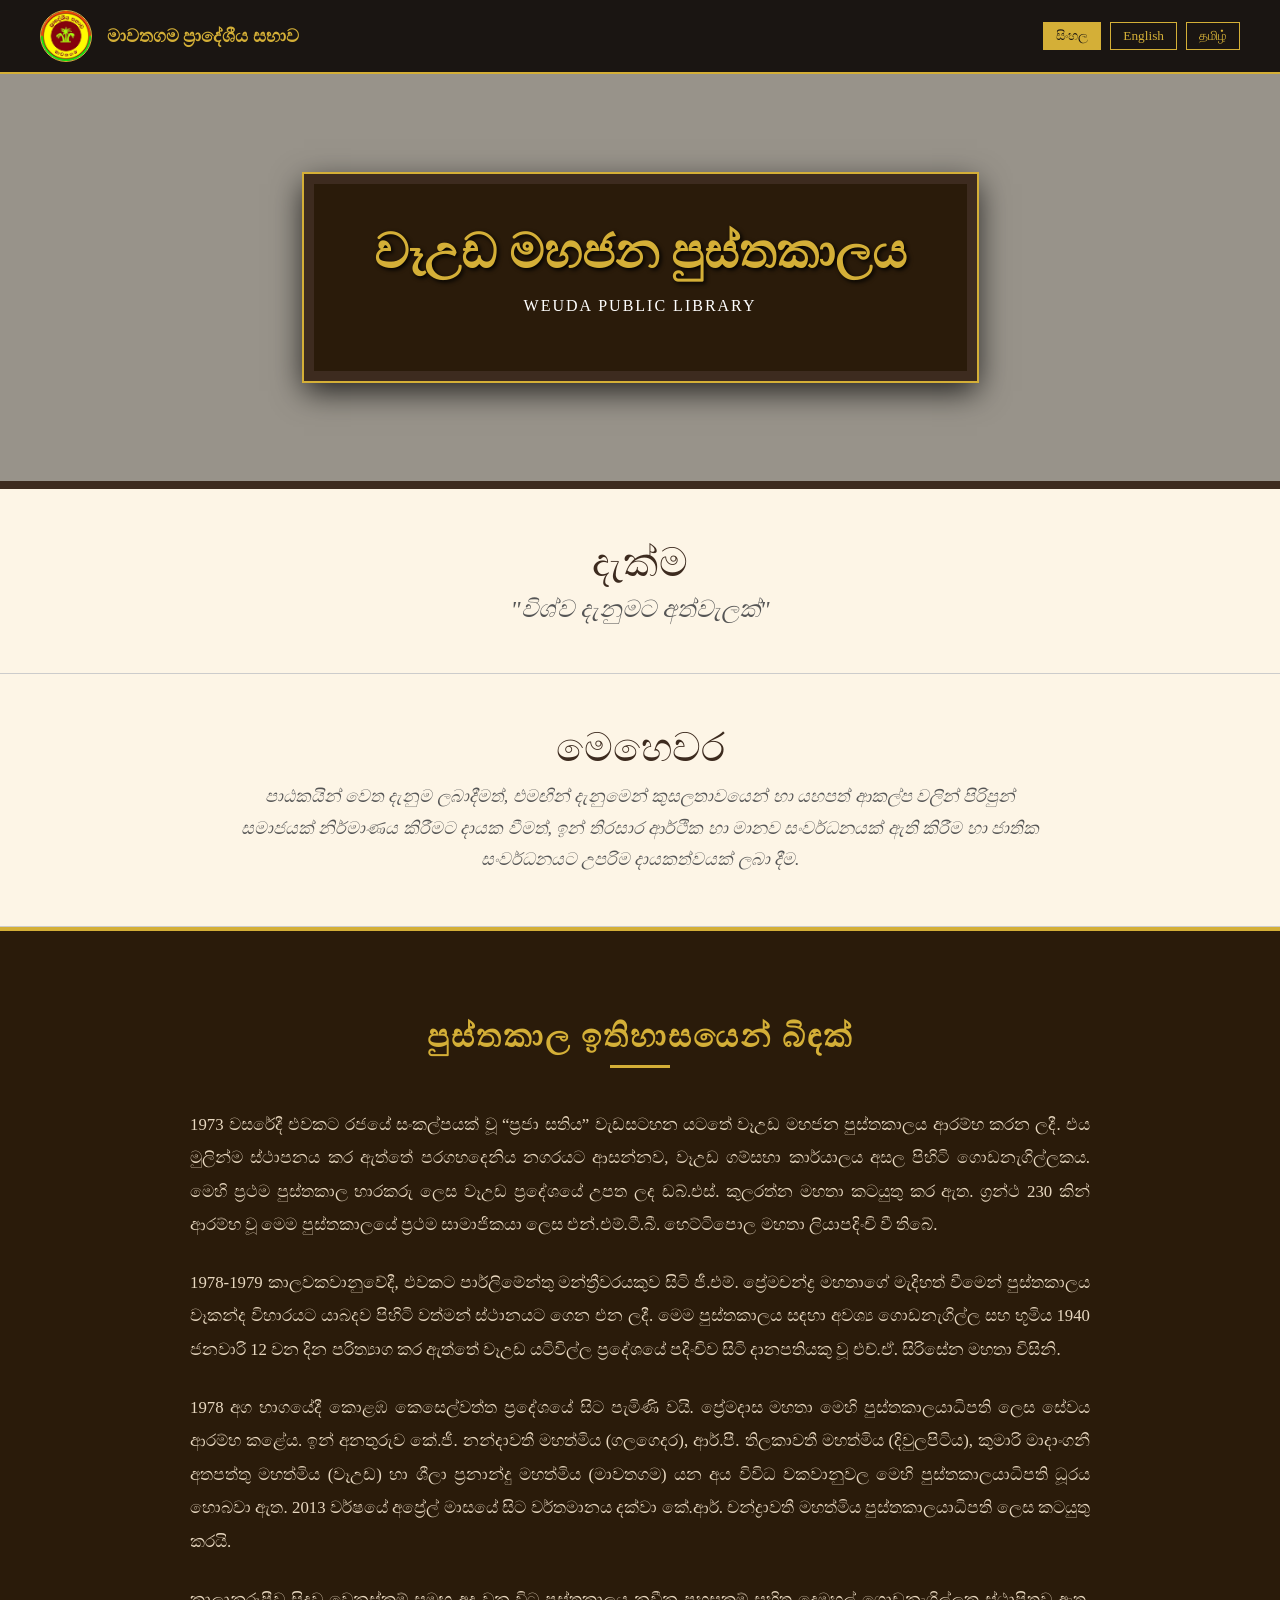
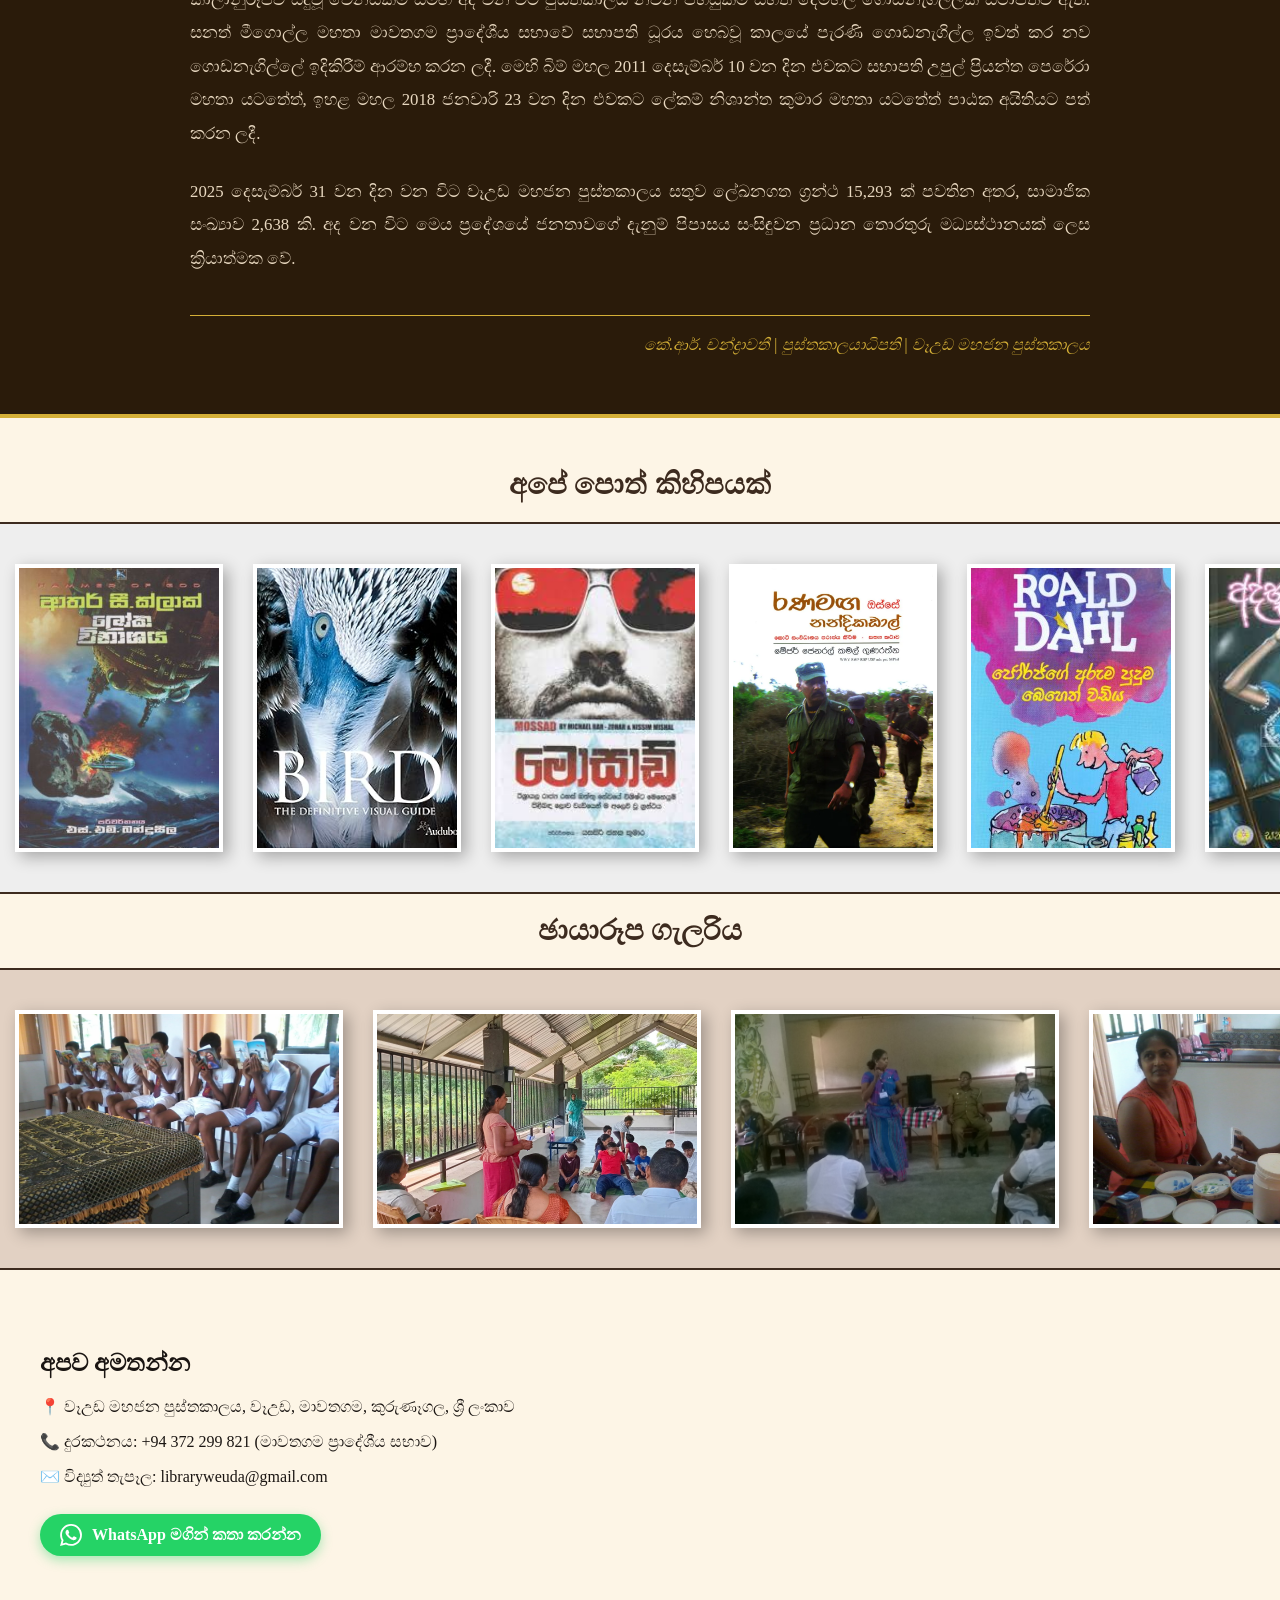
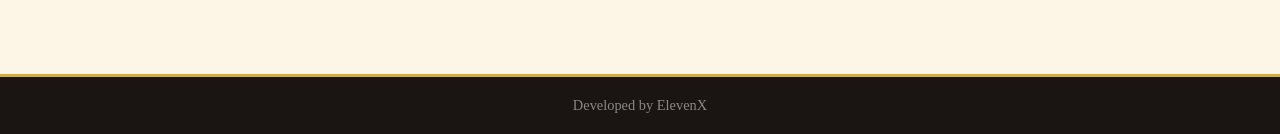
==== index.html @ fab76d99 "Update library history content in multiple languages" ====
<!DOCTYPE html>
<html lang="si">
<head>
    <meta charset="UTF-8">
    <meta name="viewport" content="width=device-width, initial-scale=1.0">
    <title>වෑඋඩ මහජන පුස්තකාලය | Weuda Public Library</title>
    <style>
        :root {
            --gothic-black: #1a1512;
            --deep-wood: #3d2b1f;
            --gold: #d4af37;
            --parchment: #fdf5e6;
            --iron: #4a4a4a;
        }

        body {
            margin: 0;
            padding: 0;
            background-color: var(--parchment);
            font-family: 'Times New Roman', serif;
            color: var(--gothic-black);
        }

        .top-nav {
            display: flex;
            justify-content: space-between;
            align-items: center;
            padding: 10px 40px;
            background: var(--gothic-black);
            color: var(--gold);
            border-bottom: 2px solid var(--gold);
        }

        .council-info {
            display: flex;
            align-items: center;
            font-size: 1.1rem;
            font-weight: bold;
        }

        .logo-placeholder {
            width: 50px;
            height: 50px;
            background: #444;
            border-radius: 50%;
            margin-right: 15px;
            border: 1px solid var(--gold);
            display: flex;
            align-items: center;
            justify-content: center;
            font-size: 0.7rem;
        }

        .lang-switch button {
            background: transparent;
            color: var(--gold);
            border: 1px solid var(--gold);
            padding: 5px 12px;
            margin-left: 5px;
            cursor: pointer;
            font-family: inherit;
            transition: 0.3s;
        }

        .lang-switch button:hover, .lang-switch button.active {
            background: var(--gold);
            color: var(--gothic-black);
        }

        .library-hero {
            background: linear-gradient(rgba(0,0,0,0.4), rgba(0,0,0,0.4)), 
                        url('https://images.unsplash.com/photo-1507842217343-583bb7270b66?auto=format&fit=crop&w=1500&q=80');
            background-size: cover;
            background-position: center;
            padding: 100px 20px;
            text-align: center;
            border-bottom: 8px solid var(--deep-wood);
        }

        .book-rack-panel {
            background: #2a1b0a;
            border: 10px solid var(--deep-wood);
            outline: 2px solid var(--gold);
            display: inline-block;
            padding: 40px 60px;
            box-shadow: 0 10px 30px rgba(0,0,0,0.8);
        }

        .library-name {
            font-size: 3rem;
            color: var(--gold);
            margin: 0;
            text-shadow: 2px 2px 4px black;
        }

        .vision-section {
            text-align: center;
            padding: 50px 20px;
            border-bottom: 1px solid #ccc;
        }

        .vision-title {
            font-size: 2.5rem;
            color: var(--deep-wood);
            margin-bottom: 10px;
        }

        .vision-phrase {
            font-size: 1.5rem;
            font-style: italic;
            color: #555;
        }

        .panel-container {
            padding: 40px 0;
            background: #eee;
            overflow: hidden;
            border-top: 2px solid var(--deep-wood);
            border-bottom: 2px solid var(--deep-wood);
            margin: 20px 0;
        }

        .panel-title {
            text-align: center;
            font-size: 1.8rem;
            margin-bottom: 20px;
            color: var(--deep-wood);
            font-weight: bold;
        }

        .marquee-wrapper {
            display: flex;
            width: 200%;
            animation: marquee 30s linear infinite;
        }

        .marquee-wrapper:hover {
            animation-play-state: paused;
        }

        .item-card {
            width: 200px;
            height: 280px;
            background: #ccc;
            margin: 0 15px;
            border: 4px solid white;
            box-shadow: 5px 5px 15px rgba(0,0,0,0.3);
            display: flex;
            align-items: center;
            justify-content: center;
            flex-shrink: 0;
        }

        @keyframes marquee {
            0% { transform: translateX(0); }
            100% { transform: translateX(-50%); }
        }

        .contact-grid {
            display: grid;
            grid-template-columns: 1fr 1fr;
            gap: 20px;
            padding: 40px;
            max-width: 1200px;
            margin: auto;
        }

        .map-container iframe {
            width: 100%;
            height: 300px;
            border: 5px solid var(--deep-wood);
        }

        footer {
            background: var(--gothic-black);
            color: #888;
            text-align: center;
            padding: 20px;
            font-size: 0.9rem;
            border-top: 3px solid var(--gold);
        }

        /* ── MOBILE RESPONSIVE ── */
        @media (max-width: 768px) {

            /* Nav */
            .top-nav {
                flex-direction: column;
                align-items: flex-start;
                padding: 12px 16px;
                gap: 10px;
            }
            .council-info {
                font-size: 0.9rem;
            }
            .lang-switch {
                display: flex;
                width: 100%;
            }
            .lang-switch button {
                flex: 1;
                margin-left: 0;
                margin-right: 5px;
                font-size: 0.85rem;
                padding: 6px 4px;
            }
            .lang-switch button:last-child {
                margin-right: 0;
            }

            /* Hero */
            .library-hero {
                padding: 50px 16px;
            }
            .book-rack-panel {
                padding: 24px 20px;
                border-width: 6px;
            }
            .library-name {
                font-size: 1.6rem;
            }
            .book-rack-panel p {
                font-size: 0.8rem;
                letter-spacing: 1px;
            }

            /* Vision / Mission */
            .vision-section {
                padding: 30px 16px;
            }
            .vision-title {
                font-size: 1.6rem;
            }
            .vision-phrase {
                font-size: 1rem;
            }

            /* History */
            section[style*="background: #2a1b0a"] {
                padding: 40px 16px !important;
            }
            #history-paragraphs {
                font-size: 0.95rem !important;
                line-height: 1.8 !important;
            }

            /* Panel titles */
            .panel-title {
                font-size: 1.3rem;
                padding: 0 16px;
            }

            /* Book cards — keep portrait */
            .panel-container {
                padding: 24px 0;
            }
            .marquee-wrapper .item-card {
                width: 130px !important;
                height: 185px !important;
                margin: 0 8px !important;
            }

            /* Gallery cards — landscape but smaller */
            .gallery-card {
                width: 220px !important;
                height: 145px !important;
            }

            /* Contact grid → single column */
            .contact-grid {
                grid-template-columns: 1fr;
                padding: 24px 16px;
                gap: 16px;
            }
            .contact-info h2 {
                font-size: 1.3rem;
            }
            .contact-info p {
                font-size: 0.9rem;
            }
            .map-container iframe {
                height: 220px;
            }

            /* Footer */
            footer {
                font-size: 0.8rem;
                padding: 16px;
            }
        }

        @media (max-width: 400px) {
            .library-name {
                font-size: 1.25rem;
            }
            .vision-title {
                font-size: 1.3rem;
            }
            .marquee-wrapper .item-card {
                width: 110px !important;
                height: 155px !important;
            }
        }
    </style>
</head>
<body>

    <div class="top-nav">
        <div class="council-info">
            <img src="logo.jpg" alt="Logo" style="width:50px;height:50px;border-radius:50%;margin-right:15px;border:1px solid var(--gold);object-fit:cover;">
            <span data-key="council"></span>
        </div>
        <div class="lang-switch">
            <button onclick="setLang('si')" id="btn-si" class="active">සිංහල</button>
            <button onclick="setLang('en')" id="btn-en">English</button>
            <button onclick="setLang('ta')" id="btn-ta">தமிழ்</button>
        </div>
    </div>

    <section class="library-hero">
        <div class="book-rack-panel">
            <h1 class="library-name" data-key="libraryName"></h1>
            <p style="color: white; letter-spacing: 2px;" data-key="libraryNameSub"></p>
        </div>
    </section>

    <section class="vision-section">
        <div class="vision-title" data-key="visionTitle"></div>
        <div class="vision-phrase" data-key="visionPhrase"></div>
    </section>

    <section class="vision-section">
        <div class="vision-title" data-key="missionTitle"></div>
        <div class="vision-phrase" style="font-size:1.1rem; max-width:800px; margin:auto; line-height:1.8;" data-key="missionText"></div>
    </section>

    <!-- History Section -->
    <section style="background: #2a1b0a; padding: 60px 20px; border-top: 4px solid var(--gold); border-bottom: 4px solid var(--gold);">
        <div style="max-width: 900px; margin: auto;">
            <h2 style="text-align:center; color: var(--gold); font-size: 2rem; margin-bottom: 10px; letter-spacing: 2px;" data-key="historyTitle"></h2>
            <div style="width: 60px; height: 3px; background: var(--gold); margin: 0 auto 40px;"></div>
            <div id="history-paragraphs" style="color: #e8d8c0; font-size: 1.05rem; line-height: 2; text-align: justify;"></div>
            <div style="margin-top: 40px; border-top: 1px solid var(--gold); padding-top: 20px; text-align: right; color: var(--gold); font-style: italic;">
                <span data-key="historyAuthor"></span>
            </div>
        </div>
    </section>

    <div class="panel-title" style="margin-top: 50px;" data-key="booksTitle"></div>
    <div class="panel-container">
        <div class="marquee-wrapper">
            <div class="item-card" style="padding:0;overflow:hidden;"><img src="book1.jpg" alt="Book 1" style="width:100%;height:100%;object-fit:cover;"></div>
            <div class="item-card" style="padding:0;overflow:hidden;"><img src="book2.jpg" alt="Book 2" style="width:100%;height:100%;object-fit:cover;"></div>
            <div class="item-card" style="padding:0;overflow:hidden;"><img src="book3.jpg" alt="Book 3" style="width:100%;height:100%;object-fit:cover;"></div>
            <div class="item-card" style="padding:0;overflow:hidden;"><img src="book4.jpg" alt="Book 4" style="width:100%;height:100%;object-fit:cover;"></div>
            <div class="item-card" style="padding:0;overflow:hidden;"><img src="book5.jpg" alt="Book 5" style="width:100%;height:100%;object-fit:cover;"></div>
            <div class="item-card" style="padding:0;overflow:hidden;"><img src="book6.jpg" alt="Book 6" style="width:100%;height:100%;object-fit:cover;"></div>
            <div class="item-card" style="padding:0;overflow:hidden;"><img src="book7.jpg" alt="Book 7" style="width:100%;height:100%;object-fit:cover;"></div>
            <div class="item-card" style="padding:0;overflow:hidden;"><img src="book9.jpg" alt="Book 9" style="width:100%;height:100%;object-fit:cover;"></div>
            <div class="item-card" style="padding:0;overflow:hidden;"><img src="book10.jpg" alt="Book 10" style="width:100%;height:100%;object-fit:cover;"></div>
            <div class="item-card" style="padding:0;overflow:hidden;"><img src="book11.jpg" alt="Book 11" style="width:100%;height:100%;object-fit:cover;"></div>
            <div class="item-card" style="padding:0;overflow:hidden;"><img src="book12.jpg" alt="Book 12" style="width:100%;height:100%;object-fit:cover;"></div>
            <div class="item-card" style="padding:0;overflow:hidden;"><img src="book13.jpg" alt="Book 13" style="width:100%;height:100%;object-fit:cover;"></div>
            <div class="item-card" style="padding:0;overflow:hidden;"><img src="book14.jpg" alt="Book 14" style="width:100%;height:100%;object-fit:cover;"></div>
            <div class="item-card" style="padding:0;overflow:hidden;"><img src="book1.jpg" alt="Book 1" style="width:100%;height:100%;object-fit:cover;"></div>
            <div class="item-card" style="padding:0;overflow:hidden;"><img src="book2.jpg" alt="Book 2" style="width:100%;height:100%;object-fit:cover;"></div>
            <div class="item-card" style="padding:0;overflow:hidden;"><img src="book3.jpg" alt="Book 3" style="width:100%;height:100%;object-fit:cover;"></div>
            <div class="item-card" style="padding:0;overflow:hidden;"><img src="book4.jpg" alt="Book 4" style="width:100%;height:100%;object-fit:cover;"></div>
            <div class="item-card" style="padding:0;overflow:hidden;"><img src="book5.jpg" alt="Book 5" style="width:100%;height:100%;object-fit:cover;"></div>
            <div class="item-card" style="padding:0;overflow:hidden;"><img src="book6.jpg" alt="Book 6" style="width:100%;height:100%;object-fit:cover;"></div>
            <div class="item-card" style="padding:0;overflow:hidden;"><img src="book7.jpg" alt="Book 7" style="width:100%;height:100%;object-fit:cover;"></div>
            <div class="item-card" style="padding:0;overflow:hidden;"><img src="book9.jpg" alt="Book 9" style="width:100%;height:100%;object-fit:cover;"></div>
            <div class="item-card" style="padding:0;overflow:hidden;"><img src="book10.jpg" alt="Book 10" style="width:100%;height:100%;object-fit:cover;"></div>
            <div class="item-card" style="padding:0;overflow:hidden;"><img src="book11.jpg" alt="Book 11" style="width:100%;height:100%;object-fit:cover;"></div>
            <div class="item-card" style="padding:0;overflow:hidden;"><img src="book12.jpg" alt="Book 12" style="width:100%;height:100%;object-fit:cover;"></div>
            <div class="item-card" style="padding:0;overflow:hidden;"><img src="book13.jpg" alt="Book 13" style="width:100%;height:100%;object-fit:cover;"></div>
            <div class="item-card" style="padding:0;overflow:hidden;"><img src="book14.jpg" alt="Book 14" style="width:100%;height:100%;object-fit:cover;"></div>
        </div>
    </div>

    <div class="panel-title" data-key="galleryTitle"></div>
    <div class="panel-container" style="background: #e2d1c3;">
        <div class="marquee-wrapper" style="animation-direction: reverse; align-items: center;">
            <div class="item-card gallery-card" style="width:320px;height:210px;padding:0;overflow:hidden;"><img src="img1.jpeg" alt="Photo 1" style="width:100%;height:100%;object-fit:cover;"></div>
            <div class="item-card gallery-card" style="width:320px;height:210px;padding:0;overflow:hidden;"><img src="img2.jpeg" alt="Photo 2" style="width:100%;height:100%;object-fit:cover;"></div>
            <div class="item-card gallery-card" style="width:320px;height:210px;padding:0;overflow:hidden;"><img src="img3.jpeg" alt="Photo 3" style="width:100%;height:100%;object-fit:cover;"></div>
            <div class="item-card gallery-card" style="width:320px;height:210px;padding:0;overflow:hidden;"><img src="img4.jpeg" alt="Photo 4" style="width:100%;height:100%;object-fit:cover;"></div>
            <div class="item-card gallery-card" style="width:320px;height:210px;padding:0;overflow:hidden;"><img src="img5.jpeg" alt="Photo 5" style="width:100%;height:100%;object-fit:cover;"></div>
            <div class="item-card gallery-card" style="width:320px;height:210px;padding:0;overflow:hidden;"><img src="img6.jpeg" alt="Photo 6" style="width:100%;height:100%;object-fit:cover;"></div>
            <div class="item-card gallery-card" style="width:320px;height:210px;padding:0;overflow:hidden;"><img src="img7.jpeg" alt="Photo 7" style="width:100%;height:100%;object-fit:cover;"></div>
            <div class="item-card gallery-card" style="width:320px;height:210px;padding:0;overflow:hidden;"><img src="img8.jpeg" alt="Photo 8" style="width:100%;height:100%;object-fit:cover;"></div>
            <div class="item-card gallery-card" style="width:320px;height:210px;padding:0;overflow:hidden;"><img src="img9.jpeg" alt="Photo 9" style="width:100%;height:100%;object-fit:cover;"></div>
            <div class="item-card gallery-card" style="width:320px;height:210px;padding:0;overflow:hidden;"><img src="img10.jpeg" alt="Photo 10" style="width:100%;height:100%;object-fit:cover;"></div>
            <div class="item-card gallery-card" style="width:320px;height:210px;padding:0;overflow:hidden;"><img src="img11.jpeg" alt="Photo 11" style="width:100%;height:100%;object-fit:cover;"></div>
            <div class="item-card gallery-card" style="width:320px;height:210px;padding:0;overflow:hidden;"><img src="img12.jpeg" alt="Photo 12" style="width:100%;height:100%;object-fit:cover;"></div>
            <div class="item-card gallery-card" style="width:320px;height:210px;padding:0;overflow:hidden;"><img src="img13.jpeg" alt="Photo 13" style="width:100%;height:100%;object-fit:cover;"></div>
            <div class="item-card gallery-card" style="width:320px;height:210px;padding:0;overflow:hidden;"><img src="img14.jpeg" alt="Photo 14" style="width:100%;height:100%;object-fit:cover;"></div>
            <div class="item-card gallery-card" style="width:320px;height:210px;padding:0;overflow:hidden;"><img src="img15.jpeg" alt="Photo 15" style="width:100%;height:100%;object-fit:cover;"></div>
            <div class="item-card gallery-card" style="width:320px;height:210px;padding:0;overflow:hidden;"><img src="img16.jpeg" alt="Photo 16" style="width:100%;height:100%;object-fit:cover;"></div>
            <div class="item-card gallery-card" style="width:320px;height:210px;padding:0;overflow:hidden;"><img src="img17.jpeg" alt="Photo 17" style="width:100%;height:100%;object-fit:cover;"></div>
            <div class="item-card gallery-card" style="width:320px;height:210px;padding:0;overflow:hidden;"><img src="img18.jpeg" alt="Photo 18" style="width:100%;height:100%;object-fit:cover;"></div>
            <div class="item-card gallery-card" style="width:320px;height:210px;padding:0;overflow:hidden;"><img src="img19.jpeg" alt="Photo 19" style="width:100%;height:100%;object-fit:cover;"></div>
            <div class="item-card gallery-card" style="width:320px;height:210px;padding:0;overflow:hidden;"><img src="img20.jpeg" alt="Photo 20" style="width:100%;height:100%;object-fit:cover;"></div>
            <div class="item-card gallery-card" style="width:320px;height:210px;padding:0;overflow:hidden;"><img src="img21.jpeg" alt="Photo 21" style="width:100%;height:100%;object-fit:cover;"></div>
            <div class="item-card gallery-card" style="width:320px;height:210px;padding:0;overflow:hidden;"><img src="img1.jpeg" alt="Photo 1" style="width:100%;height:100%;object-fit:cover;"></div>
            <div class="item-card gallery-card" style="width:320px;height:210px;padding:0;overflow:hidden;"><img src="img2.jpeg" alt="Photo 2" style="width:100%;height:100%;object-fit:cover;"></div>
            <div class="item-card gallery-card" style="width:320px;height:210px;padding:0;overflow:hidden;"><img src="img3.jpeg" alt="Photo 3" style="width:100%;height:100%;object-fit:cover;"></div>
            <div class="item-card gallery-card" style="width:320px;height:210px;padding:0;overflow:hidden;"><img src="img4.jpeg" alt="Photo 4" style="width:100%;height:100%;object-fit:cover;"></div>
            <div class="item-card gallery-card" style="width:320px;height:210px;padding:0;overflow:hidden;"><img src="img5.jpeg" alt="Photo 5" style="width:100%;height:100%;object-fit:cover;"></div>
            <div class="item-card gallery-card" style="width:320px;height:210px;padding:0;overflow:hidden;"><img src="img6.jpeg" alt="Photo 6" style="width:100%;height:100%;object-fit:cover;"></div>
            <div class="item-card gallery-card" style="width:320px;height:210px;padding:0;overflow:hidden;"><img src="img7.jpeg" alt="Photo 7" style="width:100%;height:100%;object-fit:cover;"></div>
            <div class="item-card gallery-card" style="width:320px;height:210px;padding:0;overflow:hidden;"><img src="img8.jpeg" alt="Photo 8" style="width:100%;height:100%;object-fit:cover;"></div>
            <div class="item-card gallery-card" style="width:320px;height:210px;padding:0;overflow:hidden;"><img src="img9.jpeg" alt="Photo 9" style="width:100%;height:100%;object-fit:cover;"></div>
            <div class="item-card gallery-card" style="width:320px;height:210px;padding:0;overflow:hidden;"><img src="img10.jpeg" alt="Photo 10" style="width:100%;height:100%;object-fit:cover;"></div>
            <div class="item-card gallery-card" style="width:320px;height:210px;padding:0;overflow:hidden;"><img src="img11.jpeg" alt="Photo 11" style="width:100%;height:100%;object-fit:cover;"></div>
            <div class="item-card gallery-card" style="width:320px;height:210px;padding:0;overflow:hidden;"><img src="img12.jpeg" alt="Photo 12" style="width:100%;height:100%;object-fit:cover;"></div>
            <div class="item-card gallery-card" style="width:320px;height:210px;padding:0;overflow:hidden;"><img src="img13.jpeg" alt="Photo 13" style="width:100%;height:100%;object-fit:cover;"></div>
            <div class="item-card gallery-card" style="width:320px;height:210px;padding:0;overflow:hidden;"><img src="img14.jpeg" alt="Photo 14" style="width:100%;height:100%;object-fit:cover;"></div>
            <div class="item-card gallery-card" style="width:320px;height:210px;padding:0;overflow:hidden;"><img src="img15.jpeg" alt="Photo 15" style="width:100%;height:100%;object-fit:cover;"></div>
            <div class="item-card gallery-card" style="width:320px;height:210px;padding:0;overflow:hidden;"><img src="img16.jpeg" alt="Photo 16" style="width:100%;height:100%;object-fit:cover;"></div>
            <div class="item-card gallery-card" style="width:320px;height:210px;padding:0;overflow:hidden;"><img src="img17.jpeg" alt="Photo 17" style="width:100%;height:100%;object-fit:cover;"></div>
            <div class="item-card gallery-card" style="width:320px;height:210px;padding:0;overflow:hidden;"><img src="img18.jpeg" alt="Photo 18" style="width:100%;height:100%;object-fit:cover;"></div>
            <div class="item-card gallery-card" style="width:320px;height:210px;padding:0;overflow:hidden;"><img src="img19.jpeg" alt="Photo 19" style="width:100%;height:100%;object-fit:cover;"></div>
            <div class="item-card gallery-card" style="width:320px;height:210px;padding:0;overflow:hidden;"><img src="img20.jpeg" alt="Photo 20" style="width:100%;height:100%;object-fit:cover;"></div>
            <div class="item-card gallery-card" style="width:320px;height:210px;padding:0;overflow:hidden;"><img src="img21.jpeg" alt="Photo 21" style="width:100%;height:100%;object-fit:cover;"></div>
        </div>
    </div>

    <div class="contact-grid">
        <div class="contact-info">
            <h2 data-key="contactTitle"></h2>
            <p>📍 <span data-key="address"></span></p>
            <p>📞 <span data-key="phone"></span></p>
            <p>✉️ <span data-key="email"></span></p>
            <a href="https://wa.me/94727144061?text=ආයුබෝවන්" target="_blank" style="
                display: inline-flex;
                align-items: center;
                gap: 10px;
                margin-top: 12px;
                background: #25D366;
                color: white;
                padding: 10px 20px;
                border-radius: 30px;
                text-decoration: none;
                font-family: 'Times New Roman', serif;
                font-size: 1rem;
                font-weight: bold;
                box-shadow: 0 4px 12px rgba(37,211,102,0.4);
                transition: background 0.3s, transform 0.2s;
            " onmouseover="this.style.background='#1ebe5d';this.style.transform='scale(1.03)'" onmouseout="this.style.background='#25D366';this.style.transform='scale(1)'">
                <svg xmlns="http://www.w3.org/2000/svg" width="22" height="22" viewBox="0 0 24 24" fill="white">
                    <path d="M17.472 14.382c-.297-.149-1.758-.867-2.03-.967-.273-.099-.471-.148-.67.15-.197.297-.767.966-.94 1.164-.173.199-.347.223-.644.075-.297-.15-1.255-.463-2.39-1.475-.883-.788-1.48-1.761-1.653-2.059-.173-.297-.018-.458.13-.606.134-.133.298-.347.446-.52.149-.174.198-.298.298-.497.099-.198.05-.371-.025-.52-.075-.149-.669-1.612-.916-2.207-.242-.579-.487-.5-.669-.51-.173-.008-.371-.01-.57-.01-.198 0-.52.074-.792.372-.272.297-1.04 1.016-1.04 2.479 0 1.462 1.065 2.875 1.213 3.074.149.198 2.096 3.2 5.077 4.487.709.306 1.262.489 1.694.625.712.227 1.36.195 1.871.118.571-.085 1.758-.719 2.006-1.413.248-.694.248-1.289.173-1.413-.074-.124-.272-.198-.57-.347m-5.421 7.403h-.004a9.87 9.87 0 01-5.031-1.378l-.361-.214-3.741.982.998-3.648-.235-.374a9.86 9.86 0 01-1.51-5.26c.001-5.45 4.436-9.884 9.888-9.884 2.64 0 5.122 1.03 6.988 2.898a9.825 9.825 0 012.893 6.994c-.003 5.45-4.437 9.884-9.885 9.884m8.413-18.297A11.815 11.815 0 0012.05 0C5.495 0 .16 5.335.157 11.892c0 2.096.547 4.142 1.588 5.945L.057 24l6.305-1.654a11.882 11.882 0 005.683 1.448h.005c6.554 0 11.89-5.335 11.893-11.893a11.821 11.821 0 00-3.48-8.413z"/>
                </svg>
                <span data-key="whatsappBtn"></span>
            </a>
        </div>
        <div class="map-container">
            <iframe src="https://www.google.com/maps/embed?pb=!1m18!1m12!1m3!1d3956.4795540018245!2d80.48244679999999!3d7.4120563!2m3!1f0!2f0!3f0!3m2!1i1024!2i768!4f13.1!3m3!1m2!1s0x3ae341002b8c278d%3A0xd87611a4ad49b1b5!2sPublic%20Library%20-%20Weuda!5e0!3m2!1sen!2slk!4v1771580064038!5m2!1sen!2slk" width="600" height="450" style="border:0;" allowfullscreen="" loading="lazy" referrerpolicy="no-referrer-when-downgrade"></iframe>
        </div>
    </div>

    <footer>
        <span data-key="footer"></span>
    </footer>

    <script>
        const translations = {
            si: {
                council: "මාවතගම ප්‍රාදේශීය සභාව",
                libraryName: "වෑඋඩ මහජන පුස්තකාලය",
                libraryNameSub: "WEUDA PUBLIC LIBRARY",
                visionTitle: "දැක්ම",
                visionPhrase: '"විශ්ව දැනුමට අත්වැලක්"',
                missionTitle: "මෙහෙවර",
                missionText: "පාඨකයින් වෙත දැනුම ලබාදීමත්, එමඟින් දැනුමෙන් කුසලතාවයෙන් හා යහපත් ආකල්ප වලින් පිරිපුන් සමාජයක් නිර්මාණය කිරීමට දායක වීමත්, ඉන් තිරසාර ආර්ථික හා මානව සංවර්ධනයක් ඇති කිරීම හා ජාතික සංවර්ධනයට උපරිම දායකත්වයක් ලබා දීම.",
                historyTitle: "පුස්තකාල ඉතිහාසයෙන් බිඳක්",
                historyParagraphs: [
                    "1973 වසරේදී එවකට රජයේ සංකල්පයක් වූ “ප්‍රජා සතිය” වැඩසටහන යටතේ වෑඋඩ මහජන පුස්තකාලය ආරම්භ කරන ලදී. එය මුලින්ම ස්ථාපනය කර ඇත්තේ පරගහදෙනිය නගරයට ආසන්නව, වෑඋඩ ගම්සභා කාර්යාලය අසල පිහිටි ගොඩනැගිල්ලකය. මෙහි ප්‍රථම පුස්තකාල භාරකරු ලෙස වෑඋඩ ප්‍රදේශයේ උපත ලද ඩබ්.එස්. කුලරත්න මහතා කටයුතු කර ඇත. ග්‍රන්ථ 230 කින් ආරම්භ වූ මෙම පුස්තකාලයේ ප්‍රථම සාමාජිකයා ලෙස එන්.එම්.ටී.බී. හෙට්ටිපොල මහතා ලියාපදිංචි වී තිබේ.",
                    "1978-1979 කාලවකවානුවේදී, එවකට පාර්ලිමේන්තු මන්ත්‍රීවරයකුව සිටි ජී.එම්. ප්‍රේමචන්ද්‍ර මහතාගේ මැදිහත් වීමෙන් පුස්තකාලය වෑකන්ද විහාරයට යාබදව පිහිටි වත්මන් ස්ථානයට ගෙන එන ලදී. මෙම පුස්තකාලය සඳහා අවශ්‍ය ගොඩනැගිල්ල සහ භූමිය 1940 ජනවාරි 12 වන දින පරිත්‍යාග කර ඇත්තේ වෑඋඩ යටිවිල්ල ප්‍රදේශයේ පදිංචිව සිටි දානපතියකු වූ එච්.ඒ. සිරිසේන මහතා විසිනි.",
                    "1978 අග භාගයේදී කොළඹ කෙසෙල්වත්ත ප්‍රදේශයේ සිට පැමිණි වයි. ප්‍රේමදාස මහතා මෙහි පුස්තකාලයාධිපති ලෙස සේවය ආරම්භ කළේය. ඉන් අනතුරුව කේ.ජී. නන්දාවතී මහත්මිය (ගලගෙදර), ආර්.පී. තිලකාවතී මහත්මිය (දිවුලපිටිය), කුමාරි මාදාංගනී අතපත්තු මහත්මිය (වෑඋඩ) හා ශීලා ප්‍රනාන්දු මහත්මිය (මාවතගම) යන අය විවිධ වකවානුවල මෙහි පුස්තකාලයාධිපති ධූරය හොබවා ඇත. 2013 වර්ෂයේ අප්‍රේල් මාසයේ සිට වර්තමානය දක්වා කේ.ආර්. චන්ද්‍රාවතී මහත්මිය පුස්තකාලයාධිපති ලෙස කටයුතු කරයි.",
                    "කාලානුරූපීව සිදුවූ වෙනස්කම් සමඟ අද වන විට පුස්තකාලය නවීන පහසුකම් සහිත දෙමහල් ගොඩනැගිල්ලක ස්ථාපිතව ඇත. සනත් මීගොල්ල මහතා මාවතගම ප්‍රාදේශීය සභාවේ සභාපති ධූරය හෙබවූ කාලයේ පැරණි ගොඩනැගිල්ල ඉවත් කර නව ගොඩනැගිල්ලේ ඉදිකිරීම් ආරම්භ කරන ලදී. මෙහි බිම් මහල 2011 දෙසැම්බර් 10 වන දින එවකට සභාපති උපුල් ප්‍රියන්ත පෙරේරා මහතා යටතේත්, ඉහළ මහල 2018 ජනවාරි 23 වන දින එවකට ලේකම් නිශාන්ත කුමාර මහතා යටතේත් පාඨක අයිතියට පත් කරන ලදී.",
                    "2025 දෙසැම්බර් 31 වන දින වන විට වෑඋඩ මහජන පුස්තකාලය සතුව ලේඛනගත ග්‍රන්ථ 15,293 ක් පවතින අතර, සාමාජික සංඛ්‍යාව 2,638 කි. අද වන විට මෙය ප්‍රදේශයේ ජනතාවගේ දැනුම් පිපාසය සංසිඳුවන ප්‍රධාන තොරතුරු මධ්‍යස්ථානයක් ලෙස ක්‍රියාත්මක වේ."
                ],
                historyAuthor: "කේ.ආර්. චන්ද්‍රාවතී | පුස්තකාලයාධිපති | වෑඋඩ මහජන පුස්තකාලය",
                booksTitle: "අපේ පොත් කිහිපයක්",
                book1: "පොත් කවරය 1",
                book2: "පොත් කවරය 2",
                book3: "පොත් කවරය 3",
                book4: "පොත් කවරය 4",
                book5: "පොත් කවරය 5",
                book6: "පොත් කවරය 6",
                galleryTitle: "ඡායාරූප ගැලරිය",
                photo1: "රූපය 1",
                photo2: "රූපය 2",
                photo3: "රූපය 3",
                photo4: "රූපය 4",
                photo5: "රූපය 5",
                contactTitle: "අපව අමතන්න",
                address: "වෑඋඩ මහජන පුස්තකාලය, වෑඋඩ, මාවතගම, කුරුණෑගල, ශ්‍රී ලංකාව",
                phone: "දුරකථනය: +94 372 299 821 (මාවතගම ප්‍රාදේශීය සභාව)",
                email: "විද්‍යුත් තැපෑල: libraryweuda@gmail.com",
                whatsappBtn: "WhatsApp මගින් කතා කරන්න",
                footer: "Developed by ElevenX"
            },
            en: {
                council: "Mawathagama Pradeshiya Sabha",
                libraryName: "Weuda Public Library",
                libraryNameSub: "WEUDA PUBLIC LIBRARY",
                visionTitle: "Vision",
                visionPhrase: '"A Bridge to Universal Knowledge"',
                missionTitle: "Mission",
                missionText: "To provide knowledge to readers, thereby contributing to the creation of a society enriched with knowledge, skills, and positive attitudes, fostering sustainable economic and human development, and making the utmost contribution to national development.",
                historyTitle: "A Glimpse of Library History",
                historyParagraphs: [
                    "Weuda Public Library was established in 1973 under the government's 'Community Week' concept. It was initially located near the Paragahadeniya town, in a building adjacent to the Weuda Village Council office. Mr. W.S. Kularatne, born in the Weuda area, served as the first librarian. The library began with 230 books, and Mr. N.M.T.B. Hettipola was registered as its first member.",
                    "During 1978-1979, through the intervention of then Member of Parliament Mr. G.M. Premachandra, the library was moved to its current location next to the Waekanda Temple. The building and the land were donated on January 12, 1940, by Mr. H.A. Sirisena, a philanthropist from the Weuda Yativilla area.",
                    "In late 1978, Mr. Y. Premadasa from Keselwatta, Colombo, began serving as the librarian. Subsequently, Ms. K.G. Nandawathi (Galagedara), Ms. R.P. Thilakawathi (Divulapitiya), Ms. Kumari Madangani Athapatthu (Weuda), and Ms. Sheela Fernando (Mawathagama) served as librarians. Since April 2013, Ms. K.R. Chandrawathi has been serving as the librarian.",
                    "With gradual modernizations, the library is now housed in a two-story building with modern facilities. Construction began during the tenure of Chairman Sanath Meegolla. The ground floor was opened to the public on December 10, 2011, under Chairman Upul Priyantha Perera, and the upper floor was opened on January 23, 2018, under the guidance of Secretary Nishantha Kumara.",
                    "By December 31, 2025, the Weuda Public Library holds a collection of 15,293 registered books and has 2,638 registered members. Today, it serves as a primary information hub fulfilling the knowledge needs of the local community."
                ],
                historyAuthor: "K.R. Chandrawathi | Librarian | Weuda Public Library",
                booksTitle: "Some of Our Books",
                book1: "Book Cover 1",
                book2: "Book Cover 2",
                book3: "Book Cover 3",
                book4: "Book Cover 4",
                book5: "Book Cover 5",
                book6: "Book Cover 6",
                galleryTitle: "Photo Gallery",
                photo1: "Photo 1",
                photo2: "Photo 2",
                photo3: "Photo 3",
                photo4: "Photo 4",
                photo5: "Photo 5",
                contactTitle: "Contact Us",
                address: "Weuda Public Library, Weuda, Mawathagama, Kurunegala, Sri Lanka",
                phone: "Phone: +94 372 299 821 (Mawathagama Pradeshiya Sabha)",
                email: "Email: libraryweuda@gmail.com",
                whatsappBtn: "Chat via WhatsApp",
                footer: "Developed by ElevenX"
            },
            ta: {
                council: "மாவதகம பிரதேச சபை",
                libraryName: "வேவுட பொது நூலகம்",
                libraryNameSub: "WEUDA PUBLIC LIBRARY",
                visionTitle: "தொலைநோக்கு",
                visionPhrase: '"உலக அறிவுக்கு ஒரு பாலம்"',
                missionTitle: "நோக்கம்",
                missionText: "வாசகர்களுக்கு அறிவை வழங்குவதும், அதன் மூலம் அறிவு, திறன் மற்றும் நேர்மறையான மனோபாவங்களால் நிறைந்த சமூகத்தை உருவாக்குவதற்கு பங்களிப்பதும், நிலையான பொருளாதார மற்றும் மனித வளர்ச்சியை மேம்படுத்துவதும், தேசிய வளர்ச்சிக்கு உச்சபட்ச பங்களிப்பை வழங்குவதும் ஆகும்.",
                historyTitle: "நூலக வரலாற்றின் ஒரு பகுதி",
                historyParagraphs: [
                    "1973 ஆம் ஆண்டு அரசாங்கத்தின் 'சமூக வாரம்' திட்டத்தின் கீழ் வேவுட பொது நூலகம் ஆரம்பிக்கப்பட்டது. இது முதலில் பரகஹதெனிய நகருக்கு அருகில் வேவுட கிராம சபை அலுவலகத்திற்கு அருகிலுள்ள கட்டிடத்தில் நிறுவப்பட்டது. வேவுட பகுதியில் பிறந்த திரு. டபிள்யூ.எஸ். குலரத்ன முதல் நூலகப் பொறுப்பாளராக பணியாற்றினார். 230 நூல்களுடன் ஆரம்பிக்கப்பட்ட இந்நூலகத்தின் முதல் உறுப்பினராக திரு. என்.எம்.டி.பி. ஹெட்டிபொல பதிவு செய்யப்பட்டார்.",
                    "1978-1979 காலப்பகுதியில், அன்றைய நாடாளுமன்ற உறுப்பினர் திரு. ஜி.எம். பிரேமச்சந்திர அவர்களின் தலையீட்டில் நூலகம் வேகந்த விகாரைக்கு அருகிலுள்ள தற்போதைய இடத்திற்கு மாற்றப்பட்டது. இதற்கான கட்டிடமும் நிலமும் 1940 ஜனவரி 12 அன்று வேவுட யட்டிவில்ல பகுதியைச் சேர்ந்த வள்ளல் திரு. எச்.ஏ. சிரிசேன அவர்களால் தானமாக வழங்கப்பட்டது.",
                    "1978 இன் பிற்பகுதியில் கொழும்பு கெசெல்வத்தையைச் சேர்ந்த திரு. ஒய். பிரேமதாச நூலகராகப் பணியாற்றினார். அதனைத் தொடர்ந்து திருமதி கே.ஜி. நந்தாவதி, திருமதி ஆர்.பி. திலகாவதி, திருமதி குமாரி மாதங்கணி அதபத்து மற்றும் திருமதி சீலா பெர்னாண்டோ ஆகியோர் நூலகர்களாகப் பணியாற்றினர். ஏப்ரல் 2013 முதல் திருமதி கே.ஆர். சந்திராவதி நூலகராகப் பணியாற்றி வருகிறார்.",
                    "காலத்திற்கேற்ப மாற்றங்களுடன் இன்று நூலகம் நவீன வசதிகளுடன் கூடிய இரு மாடி கட்டிடத்தில் அமைந்துள்ளது. தலைவர் சனத் மீகொல்ல அவர்களின் காலத்தில் கட்டுமானப் பணிகள் ஆரம்பிக்கப்பட்டன. தரைத்தளம் 10 டிசம்பர் 2011 அன்றும், மேல் தளம் 23 ஜனவரி 2018 அன்றும் பொதுமக்களின் பயன்பாட்டிற்காகத் திறக்கப்பட்டது.",
                    "31 டிசம்பர் 2025 நிலவரப்படி, வேவுட பொது நூலகம் 15,293 பதிவு செய்யப்பட்ட நூல்களையும் 2,638 பதிவு செய்யப்பட்ட உறுப்பினர்களையும் கொண்டுள்ளது. இன்று இது இப்பகுதி மக்களின் அறிவுத் தேவைகளைப் பூர்த்தி செய்யும் பிரதான தகவல் மையமாகத் திகழ்கிறது."
                ],
                historyAuthor: "கே.ஆர். சந்திராவதி | நூலகாளர் | வேவுட பொது நூலகம்",
                booksTitle: "எங்கள் சில புத்தகங்கள்",
                book1: "புத்தக அட்டை 1",
                book2: "புத்தக அட்டை 2",
                book3: "புத்தக அட்டை 3",
                book4: "புத்தக அட்டை 4",
                book5: "புத்தக அட்டை 5",
                book6: "புத்தக அட்டை 6",
                galleryTitle: "படக் கூடம்",
                photo1: "படம் 1",
                photo2: "படம் 2",
                photo3: "படம் 3",
                photo4: "படம் 4",
                photo5: "படம் 5",
                contactTitle: "எங்களை தொடர்பு கொள்ளுங்கள்",
                address: "வேவுட பொது நூலகம், வேவுட, மாவதகம, குருணாகல், இலங்கை",
                phone: "தொலைபேசி: +94 372 299 821 (மாவதகம பிரதேச சபை)",
                email: "மின்னஞ்சல்: libraryweuda@gmail.com",
                whatsappBtn: "WhatsApp மூலம் தொடர்பு கொள்ளுங்கள்",
                footer: "Developed by ElevenX"
            }
        };

        function setLang(lang) {
            const t = translations[lang];
            document.querySelectorAll('[data-key]').forEach(el => {
                const key = el.getAttribute('data-key');
                if (t[key]) el.textContent = t[key];
            });

            // Render history paragraphs
            const historyDiv = document.getElementById('history-paragraphs');
            if (historyDiv && t.historyParagraphs) {
                historyDiv.innerHTML = t.historyParagraphs
                    .map(p => `<p style="margin-bottom:1.5rem;">${p}</p>`)
                    .join('');
            }

            // Update active button
            ['si', 'en', 'ta'].forEach(l => {
                document.getElementById('btn-' + l).classList.remove('active');
            });
            document.getElementById('btn-' + lang).classList.add('active');

            document.documentElement.lang = lang;
        }

        // Initialize with Sinhala
        setLang('si');
    </script>

</body>
</html>
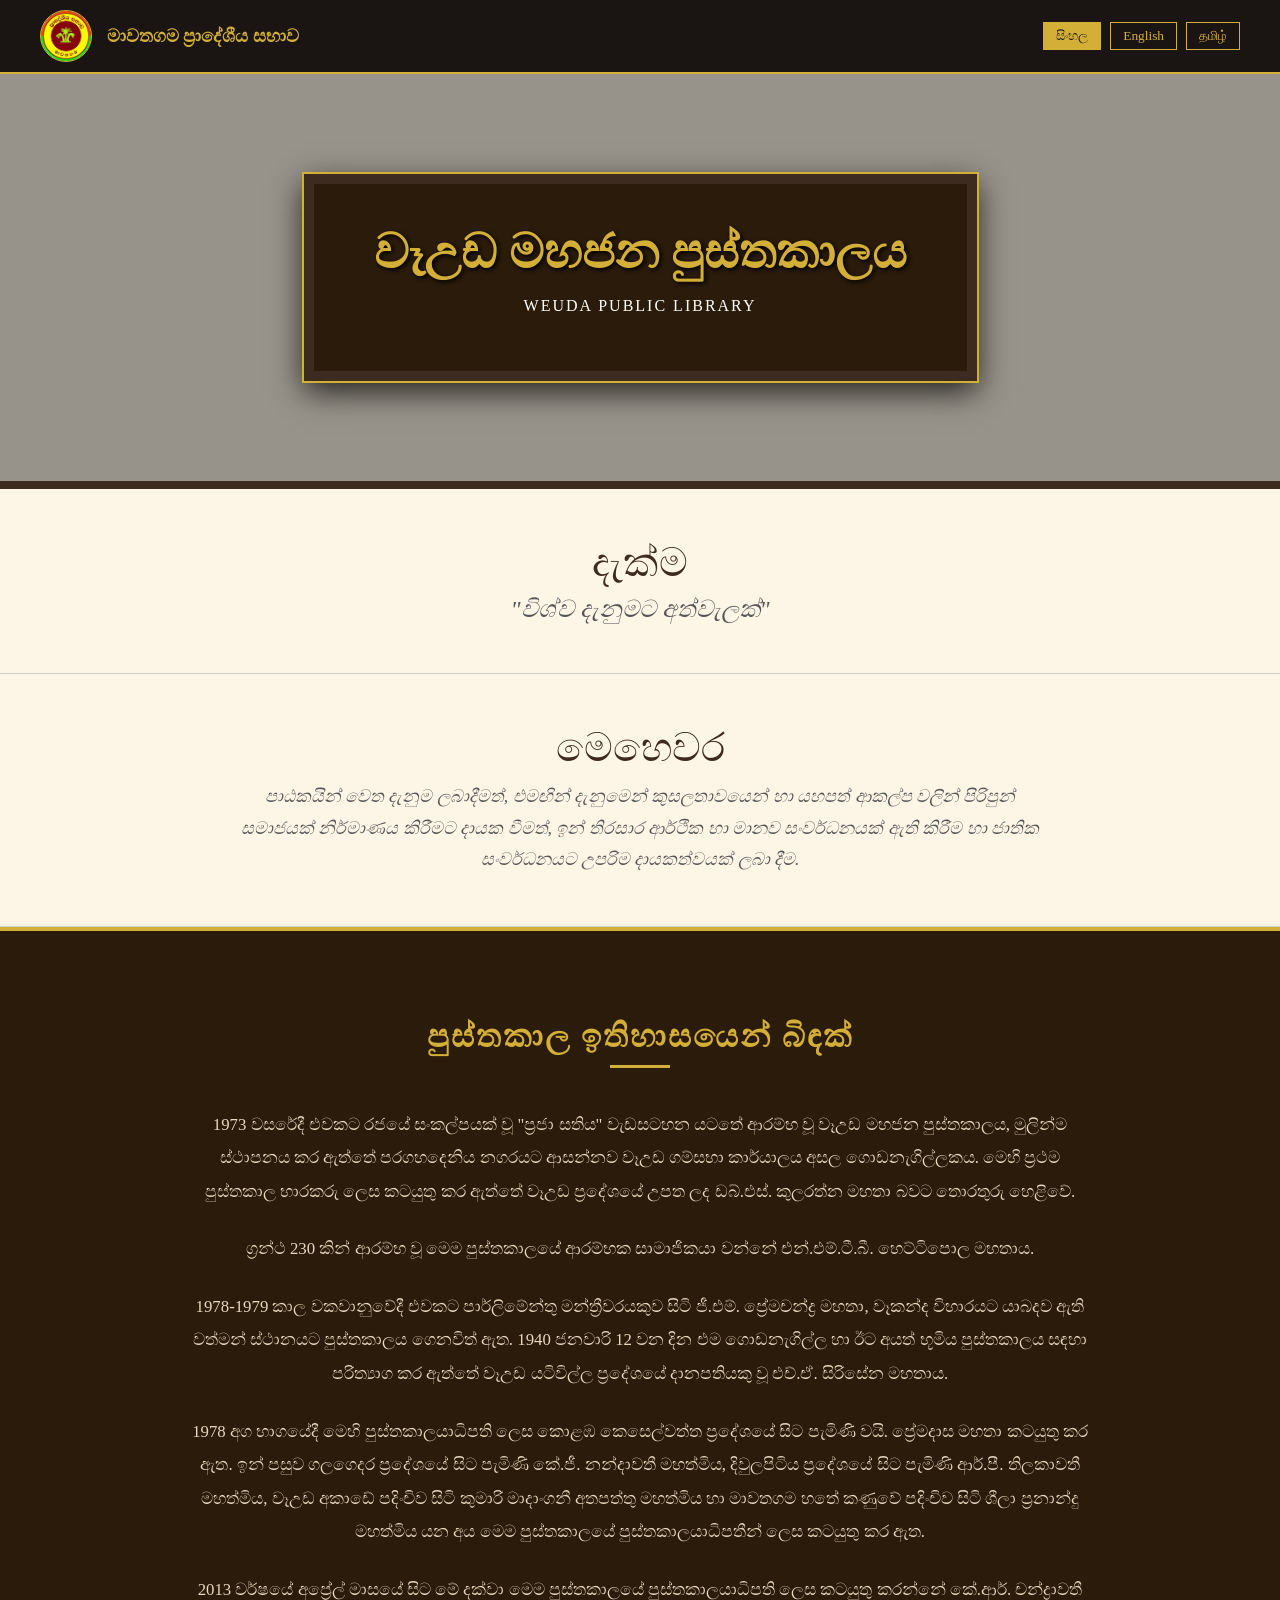
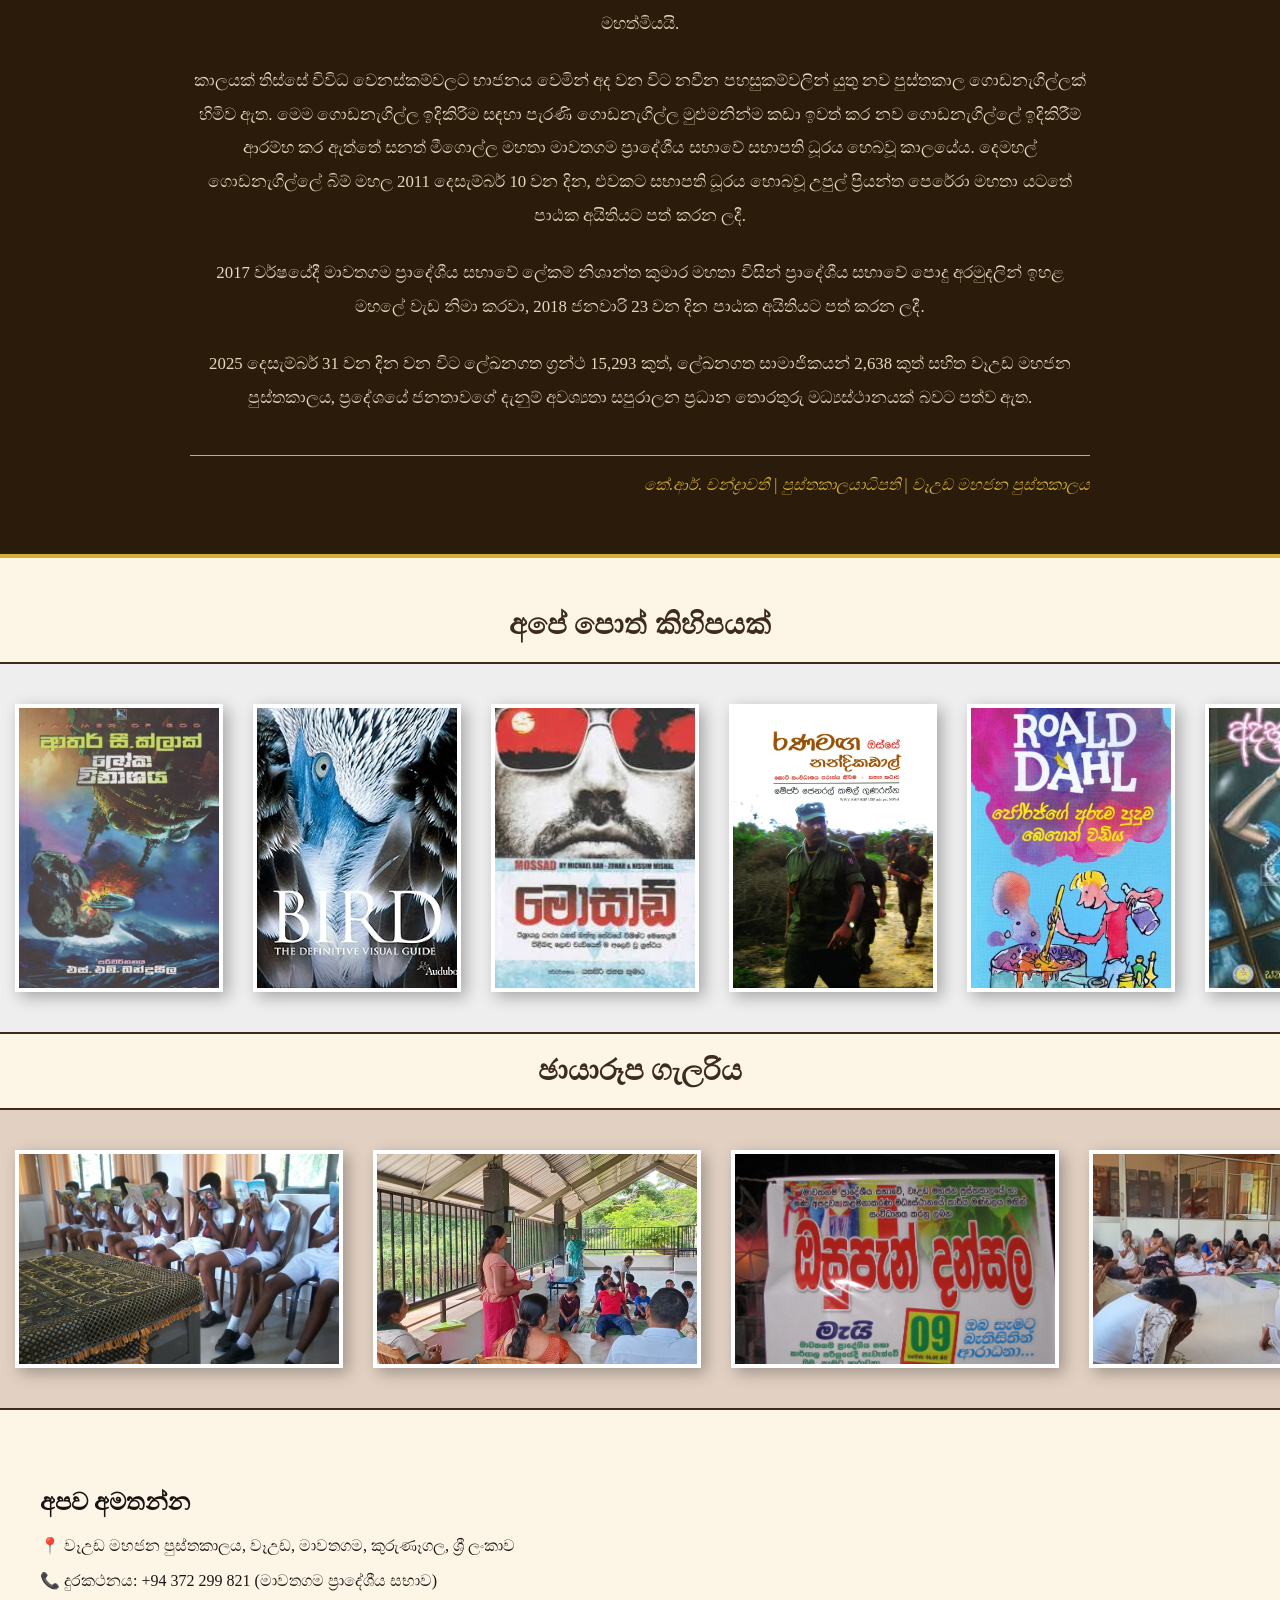
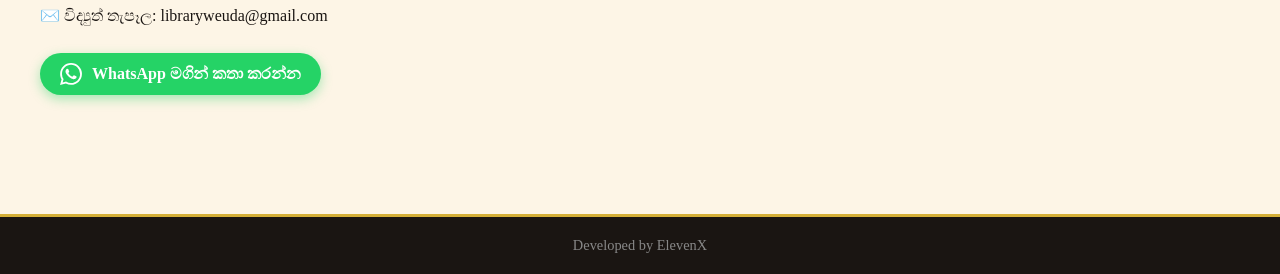
==== commit 7a3c3f99: "Update page sources" ====
--- a/index.html
+++ b/index.html
@@ -4,310 +4,13 @@
     <meta charset="UTF-8">
     <meta name="viewport" content="width=device-width, initial-scale=1.0">
     <title>වෑඋඩ මහජන පුස්තකාලය | Weuda Public Library</title>
-    <style>
-        :root {
-            --gothic-black: #1a1512;
-            --deep-wood: #3d2b1f;
-            --gold: #d4af37;
-            --parchment: #fdf5e6;
-            --iron: #4a4a4a;
-        }
-
-        body {
-            margin: 0;
-            padding: 0;
-            background-color: var(--parchment);
-            font-family: 'Times New Roman', serif;
-            color: var(--gothic-black);
-        }
-
-        .top-nav {
-            display: flex;
-            justify-content: space-between;
-            align-items: center;
-            padding: 10px 40px;
-            background: var(--gothic-black);
-            color: var(--gold);
-            border-bottom: 2px solid var(--gold);
-        }
-
-        .council-info {
-            display: flex;
-            align-items: center;
-            font-size: 1.1rem;
-            font-weight: bold;
-        }
-
-        .logo-placeholder {
-            width: 50px;
-            height: 50px;
-            background: #444;
-            border-radius: 50%;
-            margin-right: 15px;
-            border: 1px solid var(--gold);
-            display: flex;
-            align-items: center;
-            justify-content: center;
-            font-size: 0.7rem;
-        }
-
-        .lang-switch button {
-            background: transparent;
-            color: var(--gold);
-            border: 1px solid var(--gold);
-            padding: 5px 12px;
-            margin-left: 5px;
-            cursor: pointer;
-            font-family: inherit;
-            transition: 0.3s;
-        }
-
-        .lang-switch button:hover, .lang-switch button.active {
-            background: var(--gold);
-            color: var(--gothic-black);
-        }
-
-        .library-hero {
-            background: linear-gradient(rgba(0,0,0,0.4), rgba(0,0,0,0.4)), 
-                        url('https://images.unsplash.com/photo-1507842217343-583bb7270b66?auto=format&fit=crop&w=1500&q=80');
-            background-size: cover;
-            background-position: center;
-            padding: 100px 20px;
-            text-align: center;
-            border-bottom: 8px solid var(--deep-wood);
-        }
-
-        .book-rack-panel {
-            background: #2a1b0a;
-            border: 10px solid var(--deep-wood);
-            outline: 2px solid var(--gold);
-            display: inline-block;
-            padding: 40px 60px;
-            box-shadow: 0 10px 30px rgba(0,0,0,0.8);
-        }
-
-        .library-name {
-            font-size: 3rem;
-            color: var(--gold);
-            margin: 0;
-            text-shadow: 2px 2px 4px black;
-        }
-
-        .vision-section {
-            text-align: center;
-            padding: 50px 20px;
-            border-bottom: 1px solid #ccc;
-        }
-
-        .vision-title {
-            font-size: 2.5rem;
-            color: var(--deep-wood);
-            margin-bottom: 10px;
-        }
-
-        .vision-phrase {
-            font-size: 1.5rem;
-            font-style: italic;
-            color: #555;
-        }
-
-        .panel-container {
-            padding: 40px 0;
-            background: #eee;
-            overflow: hidden;
-            border-top: 2px solid var(--deep-wood);
-            border-bottom: 2px solid var(--deep-wood);
-            margin: 20px 0;
-        }
-
-        .panel-title {
-            text-align: center;
-            font-size: 1.8rem;
-            margin-bottom: 20px;
-            color: var(--deep-wood);
-            font-weight: bold;
-        }
-
-        .marquee-wrapper {
-            display: flex;
-            width: 200%;
-            animation: marquee 30s linear infinite;
-        }
-
-        .marquee-wrapper:hover {
-            animation-play-state: paused;
-        }
-
-        .item-card {
-            width: 200px;
-            height: 280px;
-            background: #ccc;
-            margin: 0 15px;
-            border: 4px solid white;
-            box-shadow: 5px 5px 15px rgba(0,0,0,0.3);
-            display: flex;
-            align-items: center;
-            justify-content: center;
-            flex-shrink: 0;
-        }
-
-        @keyframes marquee {
-            0% { transform: translateX(0); }
-            100% { transform: translateX(-50%); }
-        }
-
-        .contact-grid {
-            display: grid;
-            grid-template-columns: 1fr 1fr;
-            gap: 20px;
-            padding: 40px;
-            max-width: 1200px;
-            margin: auto;
-        }
-
-        .map-container iframe {
-            width: 100%;
-            height: 300px;
-            border: 5px solid var(--deep-wood);
-        }
-
-        footer {
-            background: var(--gothic-black);
-            color: #888;
-            text-align: center;
-            padding: 20px;
-            font-size: 0.9rem;
-            border-top: 3px solid var(--gold);
-        }
-
-        /* ── MOBILE RESPONSIVE ── */
-        @media (max-width: 768px) {
-
-            /* Nav */
-            .top-nav {
-                flex-direction: column;
-                align-items: flex-start;
-                padding: 12px 16px;
-                gap: 10px;
-            }
-            .council-info {
-                font-size: 0.9rem;
-            }
-            .lang-switch {
-                display: flex;
-                width: 100%;
-            }
-            .lang-switch button {
-                flex: 1;
-                margin-left: 0;
-                margin-right: 5px;
-                font-size: 0.85rem;
-                padding: 6px 4px;
-            }
-            .lang-switch button:last-child {
-                margin-right: 0;
-            }
-
-            /* Hero */
-            .library-hero {
-                padding: 50px 16px;
-            }
-            .book-rack-panel {
-                padding: 24px 20px;
-                border-width: 6px;
-            }
-            .library-name {
-                font-size: 1.6rem;
-            }
-            .book-rack-panel p {
-                font-size: 0.8rem;
-                letter-spacing: 1px;
-            }
-
-            /* Vision / Mission */
-            .vision-section {
-                padding: 30px 16px;
-            }
-            .vision-title {
-                font-size: 1.6rem;
-            }
-            .vision-phrase {
-                font-size: 1rem;
-            }
-
-            /* History */
-            section[style*="background: #2a1b0a"] {
-                padding: 40px 16px !important;
-            }
-            #history-paragraphs {
-                font-size: 0.95rem !important;
-                line-height: 1.8 !important;
-            }
-
-            /* Panel titles */
-            .panel-title {
-                font-size: 1.3rem;
-                padding: 0 16px;
-            }
-
-            /* Book cards — keep portrait */
-            .panel-container {
-                padding: 24px 0;
-            }
-            .marquee-wrapper .item-card {
-                width: 130px !important;
-                height: 185px !important;
-                margin: 0 8px !important;
-            }
-
-            /* Gallery cards — landscape but smaller */
-            .gallery-card {
-                width: 220px !important;
-                height: 145px !important;
-            }
-
-            /* Contact grid → single column */
-            .contact-grid {
-                grid-template-columns: 1fr;
-                padding: 24px 16px;
-                gap: 16px;
-            }
-            .contact-info h2 {
-                font-size: 1.3rem;
-            }
-            .contact-info p {
-                font-size: 0.9rem;
-            }
-            .map-container iframe {
-                height: 220px;
-            }
-
-            /* Footer */
-            footer {
-                font-size: 0.8rem;
-                padding: 16px;
-            }
-        }
-
-        @media (max-width: 400px) {
-            .library-name {
-                font-size: 1.25rem;
-            }
-            .vision-title {
-                font-size: 1.3rem;
-            }
-            .marquee-wrapper .item-card {
-                width: 110px !important;
-                height: 155px !important;
-            }
-        }
-    </style>
+    <link rel="stylesheet" href="style.css">
 </head>
 <body>
 
     <div class="top-nav">
         <div class="council-info">
-            <img src="logo.jpg" alt="Logo" style="width:50px;height:50px;border-radius:50%;margin-right:15px;border:1px solid var(--gold);object-fit:cover;">
+            <img src="./img/logo.jpg" alt="Logo">
             <span data-key="council"></span>
         </div>
         <div class="lang-switch">
@@ -339,7 +42,7 @@
         <div style="max-width: 900px; margin: auto;">
             <h2 style="text-align:center; color: var(--gold); font-size: 2rem; margin-bottom: 10px; letter-spacing: 2px;" data-key="historyTitle"></h2>
             <div style="width: 60px; height: 3px; background: var(--gold); margin: 0 auto 40px;"></div>
-            <div id="history-paragraphs" style="color: #e8d8c0; font-size: 1.05rem; line-height: 2; text-align: justify;"></div>
+            <div id="history-paragraphs" style="color: #e8d8c0; font-size: 1.05rem; line-height: 2; text-align: center;"></div>
             <div style="margin-top: 40px; border-top: 1px solid var(--gold); padding-top: 20px; text-align: right; color: var(--gold); font-style: italic;">
                 <span data-key="historyAuthor"></span>
             </div>
@@ -348,82 +51,12 @@
 
     <div class="panel-title" style="margin-top: 50px;" data-key="booksTitle"></div>
     <div class="panel-container">
-        <div class="marquee-wrapper">
-            <div class="item-card" style="padding:0;overflow:hidden;"><img src="book1.jpg" alt="Book 1" style="width:100%;height:100%;object-fit:cover;"></div>
-            <div class="item-card" style="padding:0;overflow:hidden;"><img src="book2.jpg" alt="Book 2" style="width:100%;height:100%;object-fit:cover;"></div>
-            <div class="item-card" style="padding:0;overflow:hidden;"><img src="book3.jpg" alt="Book 3" style="width:100%;height:100%;object-fit:cover;"></div>
-            <div class="item-card" style="padding:0;overflow:hidden;"><img src="book4.jpg" alt="Book 4" style="width:100%;height:100%;object-fit:cover;"></div>
-            <div class="item-card" style="padding:0;overflow:hidden;"><img src="book5.jpg" alt="Book 5" style="width:100%;height:100%;object-fit:cover;"></div>
-            <div class="item-card" style="padding:0;overflow:hidden;"><img src="book6.jpg" alt="Book 6" style="width:100%;height:100%;object-fit:cover;"></div>
-            <div class="item-card" style="padding:0;overflow:hidden;"><img src="book7.jpg" alt="Book 7" style="width:100%;height:100%;object-fit:cover;"></div>
-            <div class="item-card" style="padding:0;overflow:hidden;"><img src="book9.jpg" alt="Book 9" style="width:100%;height:100%;object-fit:cover;"></div>
-            <div class="item-card" style="padding:0;overflow:hidden;"><img src="book10.jpg" alt="Book 10" style="width:100%;height:100%;object-fit:cover;"></div>
-            <div class="item-card" style="padding:0;overflow:hidden;"><img src="book11.jpg" alt="Book 11" style="width:100%;height:100%;object-fit:cover;"></div>
-            <div class="item-card" style="padding:0;overflow:hidden;"><img src="book12.jpg" alt="Book 12" style="width:100%;height:100%;object-fit:cover;"></div>
-            <div class="item-card" style="padding:0;overflow:hidden;"><img src="book13.jpg" alt="Book 13" style="width:100%;height:100%;object-fit:cover;"></div>
-            <div class="item-card" style="padding:0;overflow:hidden;"><img src="book14.jpg" alt="Book 14" style="width:100%;height:100%;object-fit:cover;"></div>
-            <div class="item-card" style="padding:0;overflow:hidden;"><img src="book1.jpg" alt="Book 1" style="width:100%;height:100%;object-fit:cover;"></div>
-            <div class="item-card" style="padding:0;overflow:hidden;"><img src="book2.jpg" alt="Book 2" style="width:100%;height:100%;object-fit:cover;"></div>
-            <div class="item-card" style="padding:0;overflow:hidden;"><img src="book3.jpg" alt="Book 3" style="width:100%;height:100%;object-fit:cover;"></div>
-            <div class="item-card" style="padding:0;overflow:hidden;"><img src="book4.jpg" alt="Book 4" style="width:100%;height:100%;object-fit:cover;"></div>
-            <div class="item-card" style="padding:0;overflow:hidden;"><img src="book5.jpg" alt="Book 5" style="width:100%;height:100%;object-fit:cover;"></div>
-            <div class="item-card" style="padding:0;overflow:hidden;"><img src="book6.jpg" alt="Book 6" style="width:100%;height:100%;object-fit:cover;"></div>
-            <div class="item-card" style="padding:0;overflow:hidden;"><img src="book7.jpg" alt="Book 7" style="width:100%;height:100%;object-fit:cover;"></div>
-            <div class="item-card" style="padding:0;overflow:hidden;"><img src="book9.jpg" alt="Book 9" style="width:100%;height:100%;object-fit:cover;"></div>
-            <div class="item-card" style="padding:0;overflow:hidden;"><img src="book10.jpg" alt="Book 10" style="width:100%;height:100%;object-fit:cover;"></div>
-            <div class="item-card" style="padding:0;overflow:hidden;"><img src="book11.jpg" alt="Book 11" style="width:100%;height:100%;object-fit:cover;"></div>
-            <div class="item-card" style="padding:0;overflow:hidden;"><img src="book12.jpg" alt="Book 12" style="width:100%;height:100%;object-fit:cover;"></div>
-            <div class="item-card" style="padding:0;overflow:hidden;"><img src="book13.jpg" alt="Book 13" style="width:100%;height:100%;object-fit:cover;"></div>
-            <div class="item-card" style="padding:0;overflow:hidden;"><img src="book14.jpg" alt="Book 14" style="width:100%;height:100%;object-fit:cover;"></div>
-        </div>
+        <div id="books-panel" class="marquee-wrapper"></div>
     </div>
 
     <div class="panel-title" data-key="galleryTitle"></div>
     <div class="panel-container" style="background: #e2d1c3;">
-        <div class="marquee-wrapper" style="animation-direction: reverse; align-items: center;">
-            <div class="item-card gallery-card" style="width:320px;height:210px;padding:0;overflow:hidden;"><img src="img1.jpeg" alt="Photo 1" style="width:100%;height:100%;object-fit:cover;"></div>
-            <div class="item-card gallery-card" style="width:320px;height:210px;padding:0;overflow:hidden;"><img src="img2.jpeg" alt="Photo 2" style="width:100%;height:100%;object-fit:cover;"></div>
-            <div class="item-card gallery-card" style="width:320px;height:210px;padding:0;overflow:hidden;"><img src="img3.jpeg" alt="Photo 3" style="width:100%;height:100%;object-fit:cover;"></div>
-            <div class="item-card gallery-card" style="width:320px;height:210px;padding:0;overflow:hidden;"><img src="img4.jpeg" alt="Photo 4" style="width:100%;height:100%;object-fit:cover;"></div>
-            <div class="item-card gallery-card" style="width:320px;height:210px;padding:0;overflow:hidden;"><img src="img5.jpeg" alt="Photo 5" style="width:100%;height:100%;object-fit:cover;"></div>
-            <div class="item-card gallery-card" style="width:320px;height:210px;padding:0;overflow:hidden;"><img src="img6.jpeg" alt="Photo 6" style="width:100%;height:100%;object-fit:cover;"></div>
-            <div class="item-card gallery-card" style="width:320px;height:210px;padding:0;overflow:hidden;"><img src="img7.jpeg" alt="Photo 7" style="width:100%;height:100%;object-fit:cover;"></div>
-            <div class="item-card gallery-card" style="width:320px;height:210px;padding:0;overflow:hidden;"><img src="img8.jpeg" alt="Photo 8" style="width:100%;height:100%;object-fit:cover;"></div>
-            <div class="item-card gallery-card" style="width:320px;height:210px;padding:0;overflow:hidden;"><img src="img9.jpeg" alt="Photo 9" style="width:100%;height:100%;object-fit:cover;"></div>
-            <div class="item-card gallery-card" style="width:320px;height:210px;padding:0;overflow:hidden;"><img src="img10.jpeg" alt="Photo 10" style="width:100%;height:100%;object-fit:cover;"></div>
-            <div class="item-card gallery-card" style="width:320px;height:210px;padding:0;overflow:hidden;"><img src="img11.jpeg" alt="Photo 11" style="width:100%;height:100%;object-fit:cover;"></div>
-            <div class="item-card gallery-card" style="width:320px;height:210px;padding:0;overflow:hidden;"><img src="img12.jpeg" alt="Photo 12" style="width:100%;height:100%;object-fit:cover;"></div>
-            <div class="item-card gallery-card" style="width:320px;height:210px;padding:0;overflow:hidden;"><img src="img13.jpeg" alt="Photo 13" style="width:100%;height:100%;object-fit:cover;"></div>
-            <div class="item-card gallery-card" style="width:320px;height:210px;padding:0;overflow:hidden;"><img src="img14.jpeg" alt="Photo 14" style="width:100%;height:100%;object-fit:cover;"></div>
-            <div class="item-card gallery-card" style="width:320px;height:210px;padding:0;overflow:hidden;"><img src="img15.jpeg" alt="Photo 15" style="width:100%;height:100%;object-fit:cover;"></div>
-            <div class="item-card gallery-card" style="width:320px;height:210px;padding:0;overflow:hidden;"><img src="img16.jpeg" alt="Photo 16" style="width:100%;height:100%;object-fit:cover;"></div>
-            <div class="item-card gallery-card" style="width:320px;height:210px;padding:0;overflow:hidden;"><img src="img17.jpeg" alt="Photo 17" style="width:100%;height:100%;object-fit:cover;"></div>
-            <div class="item-card gallery-card" style="width:320px;height:210px;padding:0;overflow:hidden;"><img src="img18.jpeg" alt="Photo 18" style="width:100%;height:100%;object-fit:cover;"></div>
-            <div class="item-card gallery-card" style="width:320px;height:210px;padding:0;overflow:hidden;"><img src="img19.jpeg" alt="Photo 19" style="width:100%;height:100%;object-fit:cover;"></div>
-            <div class="item-card gallery-card" style="width:320px;height:210px;padding:0;overflow:hidden;"><img src="img20.jpeg" alt="Photo 20" style="width:100%;height:100%;object-fit:cover;"></div>
-            <div class="item-card gallery-card" style="width:320px;height:210px;padding:0;overflow:hidden;"><img src="img21.jpeg" alt="Photo 21" style="width:100%;height:100%;object-fit:cover;"></div>
-            <div class="item-card gallery-card" style="width:320px;height:210px;padding:0;overflow:hidden;"><img src="img1.jpeg" alt="Photo 1" style="width:100%;height:100%;object-fit:cover;"></div>
-            <div class="item-card gallery-card" style="width:320px;height:210px;padding:0;overflow:hidden;"><img src="img2.jpeg" alt="Photo 2" style="width:100%;height:100%;object-fit:cover;"></div>
-            <div class="item-card gallery-card" style="width:320px;height:210px;padding:0;overflow:hidden;"><img src="img3.jpeg" alt="Photo 3" style="width:100%;height:100%;object-fit:cover;"></div>
-            <div class="item-card gallery-card" style="width:320px;height:210px;padding:0;overflow:hidden;"><img src="img4.jpeg" alt="Photo 4" style="width:100%;height:100%;object-fit:cover;"></div>
-            <div class="item-card gallery-card" style="width:320px;height:210px;padding:0;overflow:hidden;"><img src="img5.jpeg" alt="Photo 5" style="width:100%;height:100%;object-fit:cover;"></div>
-            <div class="item-card gallery-card" style="width:320px;height:210px;padding:0;overflow:hidden;"><img src="img6.jpeg" alt="Photo 6" style="width:100%;height:100%;object-fit:cover;"></div>
-            <div class="item-card gallery-card" style="width:320px;height:210px;padding:0;overflow:hidden;"><img src="img7.jpeg" alt="Photo 7" style="width:100%;height:100%;object-fit:cover;"></div>
-            <div class="item-card gallery-card" style="width:320px;height:210px;padding:0;overflow:hidden;"><img src="img8.jpeg" alt="Photo 8" style="width:100%;height:100%;object-fit:cover;"></div>
-            <div class="item-card gallery-card" style="width:320px;height:210px;padding:0;overflow:hidden;"><img src="img9.jpeg" alt="Photo 9" style="width:100%;height:100%;object-fit:cover;"></div>
-            <div class="item-card gallery-card" style="width:320px;height:210px;padding:0;overflow:hidden;"><img src="img10.jpeg" alt="Photo 10" style="width:100%;height:100%;object-fit:cover;"></div>
-            <div class="item-card gallery-card" style="width:320px;height:210px;padding:0;overflow:hidden;"><img src="img11.jpeg" alt="Photo 11" style="width:100%;height:100%;object-fit:cover;"></div>
-            <div class="item-card gallery-card" style="width:320px;height:210px;padding:0;overflow:hidden;"><img src="img12.jpeg" alt="Photo 12" style="width:100%;height:100%;object-fit:cover;"></div>
-            <div class="item-card gallery-card" style="width:320px;height:210px;padding:0;overflow:hidden;"><img src="img13.jpeg" alt="Photo 13" style="width:100%;height:100%;object-fit:cover;"></div>
-            <div class="item-card gallery-card" style="width:320px;height:210px;padding:0;overflow:hidden;"><img src="img14.jpeg" alt="Photo 14" style="width:100%;height:100%;object-fit:cover;"></div>
-            <div class="item-card gallery-card" style="width:320px;height:210px;padding:0;overflow:hidden;"><img src="img15.jpeg" alt="Photo 15" style="width:100%;height:100%;object-fit:cover;"></div>
-            <div class="item-card gallery-card" style="width:320px;height:210px;padding:0;overflow:hidden;"><img src="img16.jpeg" alt="Photo 16" style="width:100%;height:100%;object-fit:cover;"></div>
-            <div class="item-card gallery-card" style="width:320px;height:210px;padding:0;overflow:hidden;"><img src="img17.jpeg" alt="Photo 17" style="width:100%;height:100%;object-fit:cover;"></div>
-            <div class="item-card gallery-card" style="width:320px;height:210px;padding:0;overflow:hidden;"><img src="img18.jpeg" alt="Photo 18" style="width:100%;height:100%;object-fit:cover;"></div>
-            <div class="item-card gallery-card" style="width:320px;height:210px;padding:0;overflow:hidden;"><img src="img19.jpeg" alt="Photo 19" style="width:100%;height:100%;object-fit:cover;"></div>
-            <div class="item-card gallery-card" style="width:320px;height:210px;padding:0;overflow:hidden;"><img src="img20.jpeg" alt="Photo 20" style="width:100%;height:100%;object-fit:cover;"></div>
-            <div class="item-card gallery-card" style="width:320px;height:210px;padding:0;overflow:hidden;"><img src="img21.jpeg" alt="Photo 21" style="width:100%;height:100%;object-fit:cover;"></div>
-        </div>
+        <div id="img-panel" class="marquee-wrapper" style="animation-direction: reverse; align-items: center;"></div>
     </div>
 
     <div class="contact-grid">
@@ -463,148 +96,7 @@
         <span data-key="footer"></span>
     </footer>
 
-    <script>
-        const translations = {
-            si: {
-                council: "මාවතගම ප්‍රාදේශීය සභාව",
-                libraryName: "වෑඋඩ මහජන පුස්තකාලය",
-                libraryNameSub: "WEUDA PUBLIC LIBRARY",
-                visionTitle: "දැක්ම",
-                visionPhrase: '"විශ්ව දැනුමට අත්වැලක්"',
-                missionTitle: "මෙහෙවර",
-                missionText: "පාඨකයින් වෙත දැනුම ලබාදීමත්, එමඟින් දැනුමෙන් කුසලතාවයෙන් හා යහපත් ආකල්ප වලින් පිරිපුන් සමාජයක් නිර්මාණය කිරීමට දායක වීමත්, ඉන් තිරසාර ආර්ථික හා මානව සංවර්ධනයක් ඇති කිරීම හා ජාතික සංවර්ධනයට උපරිම දායකත්වයක් ලබා දීම.",
-                historyTitle: "පුස්තකාල ඉතිහාසයෙන් බිඳක්",
-                historyParagraphs: [
-                    "1973 වසරේදී එවකට රජයේ සංකල්පයක් වූ “ප්‍රජා සතිය” වැඩසටහන යටතේ වෑඋඩ මහජන පුස්තකාලය ආරම්භ කරන ලදී. එය මුලින්ම ස්ථාපනය කර ඇත්තේ පරගහදෙනිය නගරයට ආසන්නව, වෑඋඩ ගම්සභා කාර්යාලය අසල පිහිටි ගොඩනැගිල්ලකය. මෙහි ප්‍රථම පුස්තකාල භාරකරු ලෙස වෑඋඩ ප්‍රදේශයේ උපත ලද ඩබ්.එස්. කුලරත්න මහතා කටයුතු කර ඇත. ග්‍රන්ථ 230 කින් ආරම්භ වූ මෙම පුස්තකාලයේ ප්‍රථම සාමාජිකයා ලෙස එන්.එම්.ටී.බී. හෙට්ටිපොල මහතා ලියාපදිංචි වී තිබේ.",
-                    "1978-1979 කාලවකවානුවේදී, එවකට පාර්ලිමේන්තු මන්ත්‍රීවරයකුව සිටි ජී.එම්. ප්‍රේමචන්ද්‍ර මහතාගේ මැදිහත් වීමෙන් පුස්තකාලය වෑකන්ද විහාරයට යාබදව පිහිටි වත්මන් ස්ථානයට ගෙන එන ලදී. මෙම පුස්තකාලය සඳහා අවශ්‍ය ගොඩනැගිල්ල සහ භූමිය 1940 ජනවාරි 12 වන දින පරිත්‍යාග කර ඇත්තේ වෑඋඩ යටිවිල්ල ප්‍රදේශයේ පදිංචිව සිටි දානපතියකු වූ එච්.ඒ. සිරිසේන මහතා විසිනි.",
-                    "1978 අග භාගයේදී කොළඹ කෙසෙල්වත්ත ප්‍රදේශයේ සිට පැමිණි වයි. ප්‍රේමදාස මහතා මෙහි පුස්තකාලයාධිපති ලෙස සේවය ආරම්භ කළේය. ඉන් අනතුරුව කේ.ජී. නන්දාවතී මහත්මිය (ගලගෙදර), ආර්.පී. තිලකාවතී මහත්මිය (දිවුලපිටිය), කුමාරි මාදාංගනී අතපත්තු මහත්මිය (වෑඋඩ) හා ශීලා ප්‍රනාන්දු මහත්මිය (මාවතගම) යන අය විවිධ වකවානුවල මෙහි පුස්තකාලයාධිපති ධූරය හොබවා ඇත. 2013 වර්ෂයේ අප්‍රේල් මාසයේ සිට වර්තමානය දක්වා කේ.ආර්. චන්ද්‍රාවතී මහත්මිය පුස්තකාලයාධිපති ලෙස කටයුතු කරයි.",
-                    "කාලානුරූපීව සිදුවූ වෙනස්කම් සමඟ අද වන විට පුස්තකාලය නවීන පහසුකම් සහිත දෙමහල් ගොඩනැගිල්ලක ස්ථාපිතව ඇත. සනත් මීගොල්ල මහතා මාවතගම ප්‍රාදේශීය සභාවේ සභාපති ධූරය හෙබවූ කාලයේ පැරණි ගොඩනැගිල්ල ඉවත් කර නව ගොඩනැගිල්ලේ ඉදිකිරීම් ආරම්භ කරන ලදී. මෙහි බිම් මහල 2011 දෙසැම්බර් 10 වන දින එවකට සභාපති උපුල් ප්‍රියන්ත පෙරේරා මහතා යටතේත්, ඉහළ මහල 2018 ජනවාරි 23 වන දින එවකට ලේකම් නිශාන්ත කුමාර මහතා යටතේත් පාඨක අයිතියට පත් කරන ලදී.",
-                    "2025 දෙසැම්බර් 31 වන දින වන විට වෑඋඩ මහජන පුස්තකාලය සතුව ලේඛනගත ග්‍රන්ථ 15,293 ක් පවතින අතර, සාමාජික සංඛ්‍යාව 2,638 කි. අද වන විට මෙය ප්‍රදේශයේ ජනතාවගේ දැනුම් පිපාසය සංසිඳුවන ප්‍රධාන තොරතුරු මධ්‍යස්ථානයක් ලෙස ක්‍රියාත්මක වේ."
-                ],
-                historyAuthor: "කේ.ආර්. චන්ද්‍රාවතී | පුස්තකාලයාධිපති | වෑඋඩ මහජන පුස්තකාලය",
-                booksTitle: "අපේ පොත් කිහිපයක්",
-                book1: "පොත් කවරය 1",
-                book2: "පොත් කවරය 2",
-                book3: "පොත් කවරය 3",
-                book4: "පොත් කවරය 4",
-                book5: "පොත් කවරය 5",
-                book6: "පොත් කවරය 6",
-                galleryTitle: "ඡායාරූප ගැලරිය",
-                photo1: "රූපය 1",
-                photo2: "රූපය 2",
-                photo3: "රූපය 3",
-                photo4: "රූපය 4",
-                photo5: "රූපය 5",
-                contactTitle: "අපව අමතන්න",
-                address: "වෑඋඩ මහජන පුස්තකාලය, වෑඋඩ, මාවතගම, කුරුණෑගල, ශ්‍රී ලංකාව",
-                phone: "දුරකථනය: +94 372 299 821 (මාවතගම ප්‍රාදේශීය සභාව)",
-                email: "විද්‍යුත් තැපෑල: libraryweuda@gmail.com",
-                whatsappBtn: "WhatsApp මගින් කතා කරන්න",
-                footer: "Developed by ElevenX"
-            },
-            en: {
-                council: "Mawathagama Pradeshiya Sabha",
-                libraryName: "Weuda Public Library",
-                libraryNameSub: "WEUDA PUBLIC LIBRARY",
-                visionTitle: "Vision",
-                visionPhrase: '"A Bridge to Universal Knowledge"',
-                missionTitle: "Mission",
-                missionText: "To provide knowledge to readers, thereby contributing to the creation of a society enriched with knowledge, skills, and positive attitudes, fostering sustainable economic and human development, and making the utmost contribution to national development.",
-                historyTitle: "A Glimpse of Library History",
-                historyParagraphs: [
-                    "Weuda Public Library was established in 1973 under the government's 'Community Week' concept. It was initially located near the Paragahadeniya town, in a building adjacent to the Weuda Village Council office. Mr. W.S. Kularatne, born in the Weuda area, served as the first librarian. The library began with 230 books, and Mr. N.M.T.B. Hettipola was registered as its first member.",
-                    "During 1978-1979, through the intervention of then Member of Parliament Mr. G.M. Premachandra, the library was moved to its current location next to the Waekanda Temple. The building and the land were donated on January 12, 1940, by Mr. H.A. Sirisena, a philanthropist from the Weuda Yativilla area.",
-                    "In late 1978, Mr. Y. Premadasa from Keselwatta, Colombo, began serving as the librarian. Subsequently, Ms. K.G. Nandawathi (Galagedara), Ms. R.P. Thilakawathi (Divulapitiya), Ms. Kumari Madangani Athapatthu (Weuda), and Ms. Sheela Fernando (Mawathagama) served as librarians. Since April 2013, Ms. K.R. Chandrawathi has been serving as the librarian.",
-                    "With gradual modernizations, the library is now housed in a two-story building with modern facilities. Construction began during the tenure of Chairman Sanath Meegolla. The ground floor was opened to the public on December 10, 2011, under Chairman Upul Priyantha Perera, and the upper floor was opened on January 23, 2018, under the guidance of Secretary Nishantha Kumara.",
-                    "By December 31, 2025, the Weuda Public Library holds a collection of 15,293 registered books and has 2,638 registered members. Today, it serves as a primary information hub fulfilling the knowledge needs of the local community."
-                ],
-                historyAuthor: "K.R. Chandrawathi | Librarian | Weuda Public Library",
-                booksTitle: "Some of Our Books",
-                book1: "Book Cover 1",
-                book2: "Book Cover 2",
-                book3: "Book Cover 3",
-                book4: "Book Cover 4",
-                book5: "Book Cover 5",
-                book6: "Book Cover 6",
-                galleryTitle: "Photo Gallery",
-                photo1: "Photo 1",
-                photo2: "Photo 2",
-                photo3: "Photo 3",
-                photo4: "Photo 4",
-                photo5: "Photo 5",
-                contactTitle: "Contact Us",
-                address: "Weuda Public Library, Weuda, Mawathagama, Kurunegala, Sri Lanka",
-                phone: "Phone: +94 372 299 821 (Mawathagama Pradeshiya Sabha)",
-                email: "Email: libraryweuda@gmail.com",
-                whatsappBtn: "Chat via WhatsApp",
-                footer: "Developed by ElevenX"
-            },
-            ta: {
-                council: "மாவதகம பிரதேச சபை",
-                libraryName: "வேவுட பொது நூலகம்",
-                libraryNameSub: "WEUDA PUBLIC LIBRARY",
-                visionTitle: "தொலைநோக்கு",
-                visionPhrase: '"உலக அறிவுக்கு ஒரு பாலம்"',
-                missionTitle: "நோக்கம்",
-                missionText: "வாசகர்களுக்கு அறிவை வழங்குவதும், அதன் மூலம் அறிவு, திறன் மற்றும் நேர்மறையான மனோபாவங்களால் நிறைந்த சமூகத்தை உருவாக்குவதற்கு பங்களிப்பதும், நிலையான பொருளாதார மற்றும் மனித வளர்ச்சியை மேம்படுத்துவதும், தேசிய வளர்ச்சிக்கு உச்சபட்ச பங்களிப்பை வழங்குவதும் ஆகும்.",
-                historyTitle: "நூலக வரலாற்றின் ஒரு பகுதி",
-                historyParagraphs: [
-                    "1973 ஆம் ஆண்டு அரசாங்கத்தின் 'சமூக வாரம்' திட்டத்தின் கீழ் வேவுட பொது நூலகம் ஆரம்பிக்கப்பட்டது. இது முதலில் பரகஹதெனிய நகருக்கு அருகில் வேவுட கிராம சபை அலுவலகத்திற்கு அருகிலுள்ள கட்டிடத்தில் நிறுவப்பட்டது. வேவுட பகுதியில் பிறந்த திரு. டபிள்யூ.எஸ். குலரத்ன முதல் நூலகப் பொறுப்பாளராக பணியாற்றினார். 230 நூல்களுடன் ஆரம்பிக்கப்பட்ட இந்நூலகத்தின் முதல் உறுப்பினராக திரு. என்.எம்.டி.பி. ஹெட்டிபொல பதிவு செய்யப்பட்டார்.",
-                    "1978-1979 காலப்பகுதியில், அன்றைய நாடாளுமன்ற உறுப்பினர் திரு. ஜி.எம். பிரேமச்சந்திர அவர்களின் தலையீட்டில் நூலகம் வேகந்த விகாரைக்கு அருகிலுள்ள தற்போதைய இடத்திற்கு மாற்றப்பட்டது. இதற்கான கட்டிடமும் நிலமும் 1940 ஜனவரி 12 அன்று வேவுட யட்டிவில்ல பகுதியைச் சேர்ந்த வள்ளல் திரு. எச்.ஏ. சிரிசேன அவர்களால் தானமாக வழங்கப்பட்டது.",
-                    "1978 இன் பிற்பகுதியில் கொழும்பு கெசெல்வத்தையைச் சேர்ந்த திரு. ஒய். பிரேமதாச நூலகராகப் பணியாற்றினார். அதனைத் தொடர்ந்து திருமதி கே.ஜி. நந்தாவதி, திருமதி ஆர்.பி. திலகாவதி, திருமதி குமாரி மாதங்கணி அதபத்து மற்றும் திருமதி சீலா பெர்னாண்டோ ஆகியோர் நூலகர்களாகப் பணியாற்றினர். ஏப்ரல் 2013 முதல் திருமதி கே.ஆர். சந்திராவதி நூலகராகப் பணியாற்றி வருகிறார்.",
-                    "காலத்திற்கேற்ப மாற்றங்களுடன் இன்று நூலகம் நவீன வசதிகளுடன் கூடிய இரு மாடி கட்டிடத்தில் அமைந்துள்ளது. தலைவர் சனத் மீகொல்ல அவர்களின் காலத்தில் கட்டுமானப் பணிகள் ஆரம்பிக்கப்பட்டன. தரைத்தளம் 10 டிசம்பர் 2011 அன்றும், மேல் தளம் 23 ஜனவரி 2018 அன்றும் பொதுமக்களின் பயன்பாட்டிற்காகத் திறக்கப்பட்டது.",
-                    "31 டிசம்பர் 2025 நிலவரப்படி, வேவுட பொது நூலகம் 15,293 பதிவு செய்யப்பட்ட நூல்களையும் 2,638 பதிவு செய்யப்பட்ட உறுப்பினர்களையும் கொண்டுள்ளது. இன்று இது இப்பகுதி மக்களின் அறிவுத் தேவைகளைப் பூர்த்தி செய்யும் பிரதான தகவல் மையமாகத் திகழ்கிறது."
-                ],
-                historyAuthor: "கே.ஆர். சந்திராவதி | நூலகாளர் | வேவுட பொது நூலகம்",
-                booksTitle: "எங்கள் சில புத்தகங்கள்",
-                book1: "புத்தக அட்டை 1",
-                book2: "புத்தக அட்டை 2",
-                book3: "புத்தக அட்டை 3",
-                book4: "புத்தக அட்டை 4",
-                book5: "புத்தக அட்டை 5",
-                book6: "புத்தக அட்டை 6",
-                galleryTitle: "படக் கூடம்",
-                photo1: "படம் 1",
-                photo2: "படம் 2",
-                photo3: "படம் 3",
-                photo4: "படம் 4",
-                photo5: "படம் 5",
-                contactTitle: "எங்களை தொடர்பு கொள்ளுங்கள்",
-                address: "வேவுட பொது நூலகம், வேவுட, மாவதகம, குருணாகல், இலங்கை",
-                phone: "தொலைபேசி: +94 372 299 821 (மாவதகம பிரதேச சபை)",
-                email: "மின்னஞ்சல்: libraryweuda@gmail.com",
-                whatsappBtn: "WhatsApp மூலம் தொடர்பு கொள்ளுங்கள்",
-                footer: "Developed by ElevenX"
-            }
-        };
-
-        function setLang(lang) {
-            const t = translations[lang];
-            document.querySelectorAll('[data-key]').forEach(el => {
-                const key = el.getAttribute('data-key');
-                if (t[key]) el.textContent = t[key];
-            });
-
-            // Render history paragraphs
-            const historyDiv = document.getElementById('history-paragraphs');
-            if (historyDiv && t.historyParagraphs) {
-                historyDiv.innerHTML = t.historyParagraphs
-                    .map(p => `<p style="margin-bottom:1.5rem;">${p}</p>`)
-                    .join('');
-            }
-
-            // Update active button
-            ['si', 'en', 'ta'].forEach(l => {
-                document.getElementById('btn-' + l).classList.remove('active');
-            });
-            document.getElementById('btn-' + lang).classList.add('active');
-
-            document.documentElement.lang = lang;
-        }
-
-        // Initialize with Sinhala
-        setLang('si');
-    </script>
+    <script src="script.js"></script>
 
 </body>
-</html>
+</html>
--- a/style.css
+++ b/style.css
@@ -0,0 +1,332 @@
+
+:root {
+    --gothic-black: #1a1512;
+    --deep-wood: #3d2b1f;
+    --gold: #d4af37;
+    --parchment: #fdf5e6;
+    --iron: #4a4a4a;
+}
+
+body {
+    margin: 0;
+    padding: 0;
+    background-color: var(--parchment);
+    font-family: 'Times New Roman', serif;
+    color: var(--gothic-black);
+}
+
+.top-nav {
+    display: flex;
+    justify-content: space-between;
+    align-items: center;
+    padding: 10px 40px;
+    background: var(--gothic-black);
+    color: var(--gold);
+    border-bottom: 2px solid var(--gold);
+}
+
+.council-info {
+    display: flex;
+    align-items: center;
+    font-size: 1.1rem;
+    font-weight: bold;
+}
+
+.council-info>img{
+    width:50px;
+    height:50px;
+    border-radius:50%;
+    margin-right:15px;
+    border:1px solid var(--gold);
+    object-fit:cover;
+}
+
+.logo-placeholder {
+    width: 50px;
+    height: 50px;
+    background: #444;
+    border-radius: 50%;
+    margin-right: 15px;
+    border: 1px solid var(--gold);
+    display: flex;
+    align-items: center;
+    justify-content: center;
+    font-size: 0.7rem;
+}
+
+.lang-switch button {
+    background: transparent;
+    color: var(--gold);
+    border: 1px solid var(--gold);
+    padding: 5px 12px;
+    margin-left: 5px;
+    cursor: pointer;
+    font-family: inherit;
+    transition: 0.3s;
+}
+
+.lang-switch button:hover, .lang-switch button.active {
+    background: var(--gold);
+    color: var(--gothic-black);
+}
+
+.library-hero {
+    background: linear-gradient(rgba(0,0,0,0.4), rgba(0,0,0,0.4)), 
+                url('https://images.unsplash.com/photo-1507842217343-583bb7270b66?auto=format&fit=crop&w=1500&q=80');
+    background-size: cover;
+    background-position: center;
+    padding: 100px 20px;
+    text-align: center;
+    border-bottom: 8px solid var(--deep-wood);
+}
+
+.book-rack-panel {
+    background: #2a1b0a;
+    border: 10px solid var(--deep-wood);
+    outline: 2px solid var(--gold);
+    display: inline-block;
+    padding: 40px 60px;
+    box-shadow: 0 10px 30px rgba(0,0,0,0.8);
+}
+
+.library-name {
+    font-size: 3rem;
+    color: var(--gold);
+    margin: 0;
+    text-shadow: 2px 2px 4px black;
+}
+
+.vision-section {
+    text-align: center;
+    padding: 50px 20px;
+    border-bottom: 1px solid #ccc;
+}
+
+.vision-title {
+    font-size: 2.5rem;
+    color: var(--deep-wood);
+    margin-bottom: 10px;
+}
+
+.vision-phrase {
+    font-size: 1.5rem;
+    font-style: italic;
+    color: #555;
+}
+
+.panel-container {
+    padding: 40px 0;
+    background: #eee;
+    overflow: hidden;
+    border-top: 2px solid var(--deep-wood);
+    border-bottom: 2px solid var(--deep-wood);
+    margin: 20px 0;
+}
+
+.panel-title {
+    text-align: center;
+    font-size: 1.8rem;
+    margin-bottom: 20px;
+    color: var(--deep-wood);
+    font-weight: bold;
+}
+
+.marquee-wrapper {
+    display: flex;
+    width: 200%;
+    animation: marquee 60s linear infinite;
+}
+
+.marquee-wrapper:hover {
+    animation-play-state: paused;
+}
+
+.item-card {
+    width: 200px;
+    height: 280px;
+    background: #ccc;
+    margin: 0 15px;
+    border: 4px solid white;
+    box-shadow: 5px 5px 15px rgba(0,0,0,0.3);
+    display: flex;
+    align-items: center;
+    justify-content: center;
+    flex-shrink: 0;
+}
+
+@keyframes marquee {
+    0% { transform: translateX(0); }
+    100% { transform: translateX(-50%); }
+}
+
+.contact-grid {
+    display: grid;
+    grid-template-columns: 1fr 1fr;
+    gap: 20px;
+    padding: 40px;
+    max-width: 1200px;
+    margin: auto;
+}
+
+.map-container iframe {
+    width: 100%;
+    height: 300px;
+    border: 5px solid var(--deep-wood);
+}
+
+.book-card{
+    padding:0;
+    overflow:hidden;
+}
+
+.book-card>img {
+    width:100%;
+    height:100%;
+    object-fit:cover;
+}
+
+.img-card{
+    width:320px;
+    height:210px;
+    padding:0;
+    overflow:hidden;
+}
+
+.img-card>img{
+    width:100%;
+    height:100%;
+    object-fit:cover;
+}
+
+
+
+footer {
+    background: var(--gothic-black);
+    color: #888;
+    text-align: center;
+    padding: 20px;
+    font-size: 0.9rem;
+    border-top: 3px solid var(--gold);
+}
+
+/* ── MOBILE RESPONSIVE ── */
+@media (max-width: 768px) {
+
+    /* Nav */
+    .top-nav {
+        flex-direction: column;
+        align-items: flex-start;
+        padding: 12px 16px;
+        gap: 10px;
+    }
+    .council-info {
+        font-size: 0.9rem;
+    }
+    .lang-switch {
+        display: flex;
+        width: 100%;
+    }
+    .lang-switch button {
+        flex: 1;
+        margin-left: 0;
+        margin-right: 5px;
+        font-size: 0.85rem;
+        padding: 6px 4px;
+    }
+    .lang-switch button:last-child {
+        margin-right: 0;
+    }
+
+    /* Hero */
+    .library-hero {
+        padding: 50px 16px;
+    }
+    .book-rack-panel {
+        padding: 24px 20px;
+        border-width: 6px;
+    }
+    .library-name {
+        font-size: 1.6rem;
+    }
+    .book-rack-panel p {
+        font-size: 0.8rem;
+        letter-spacing: 1px;
+    }
+
+    /* Vision / Mission */
+    .vision-section {
+        padding: 30px 16px;
+    }
+    .vision-title {
+        font-size: 1.6rem;
+    }
+    .vision-phrase {
+        font-size: 1rem;
+    }
+
+    /* History */
+    section[style*="background: #2a1b0a"] {
+        padding: 40px 16px !important;
+    }
+    #history-paragraphs {
+        font-size: 0.95rem !important;
+        line-height: 1.8 !important;
+    }
+
+    /* Panel titles */
+    .panel-title {
+        font-size: 1.3rem;
+        padding: 0 16px;
+    }
+
+    /* Book cards — keep portrait */
+    .panel-container {
+        padding: 24px 0;
+    }
+    .marquee-wrapper .item-card {
+        width: 130px !important;
+        height: 185px !important;
+        margin: 0 8px !important;
+    }
+
+    /* Gallery cards — landscape but smaller */
+    .gallery-card {
+        width: 220px !important;
+        height: 145px !important;
+    }
+
+    /* Contact grid → single column */
+    .contact-grid {
+        grid-template-columns: 1fr;
+        padding: 24px 16px;
+        gap: 16px;
+    }
+    .contact-info h2 {
+        font-size: 1.3rem;
+    }
+    .contact-info p {
+        font-size: 0.9rem;
+    }
+    .map-container iframe {
+        height: 220px;
+    }
+
+    /* Footer */
+    footer {
+        font-size: 0.8rem;
+        padding: 16px;
+    }
+}
+
+@media (max-width: 400px) {
+    .library-name {
+        font-size: 1.25rem;
+    }
+    .vision-title {
+        font-size: 1.3rem;
+    }
+    .marquee-wrapper .item-card {
+        width: 110px !important;
+        height: 155px !important;
+    }
+}
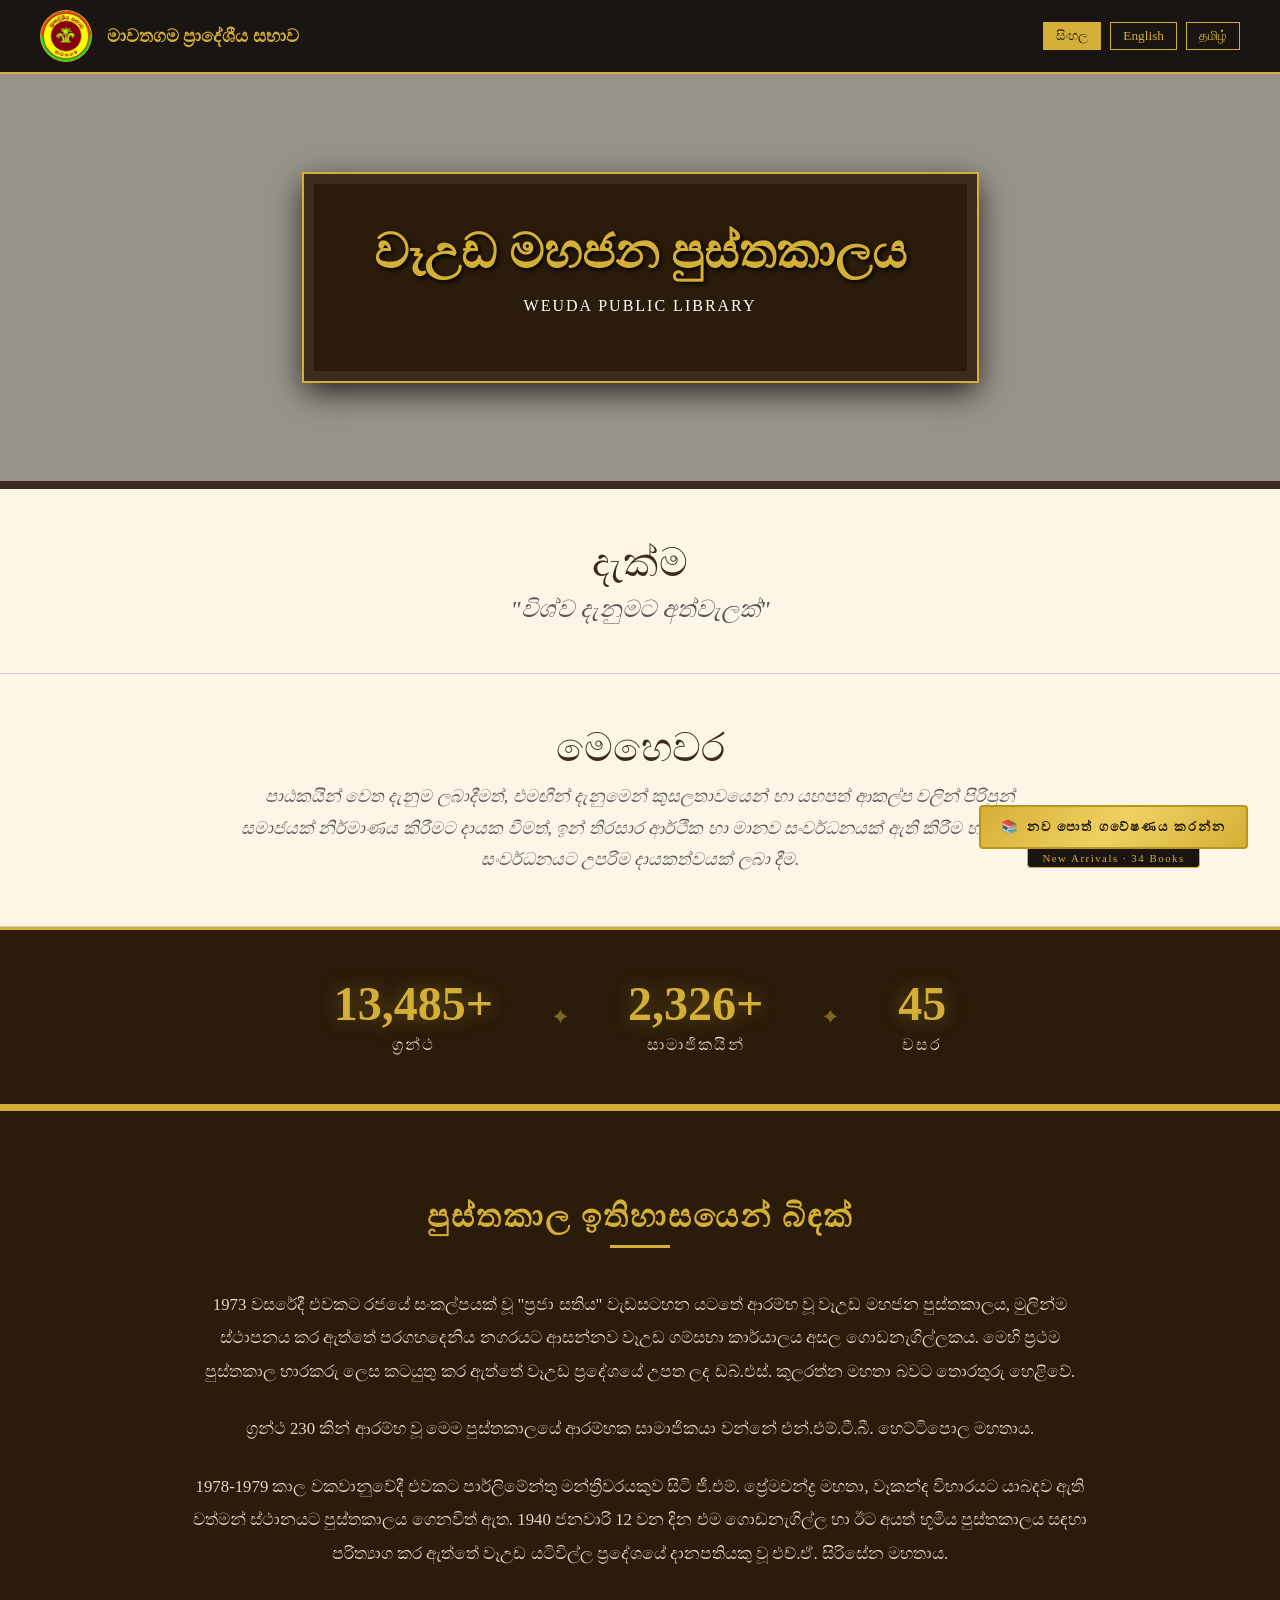
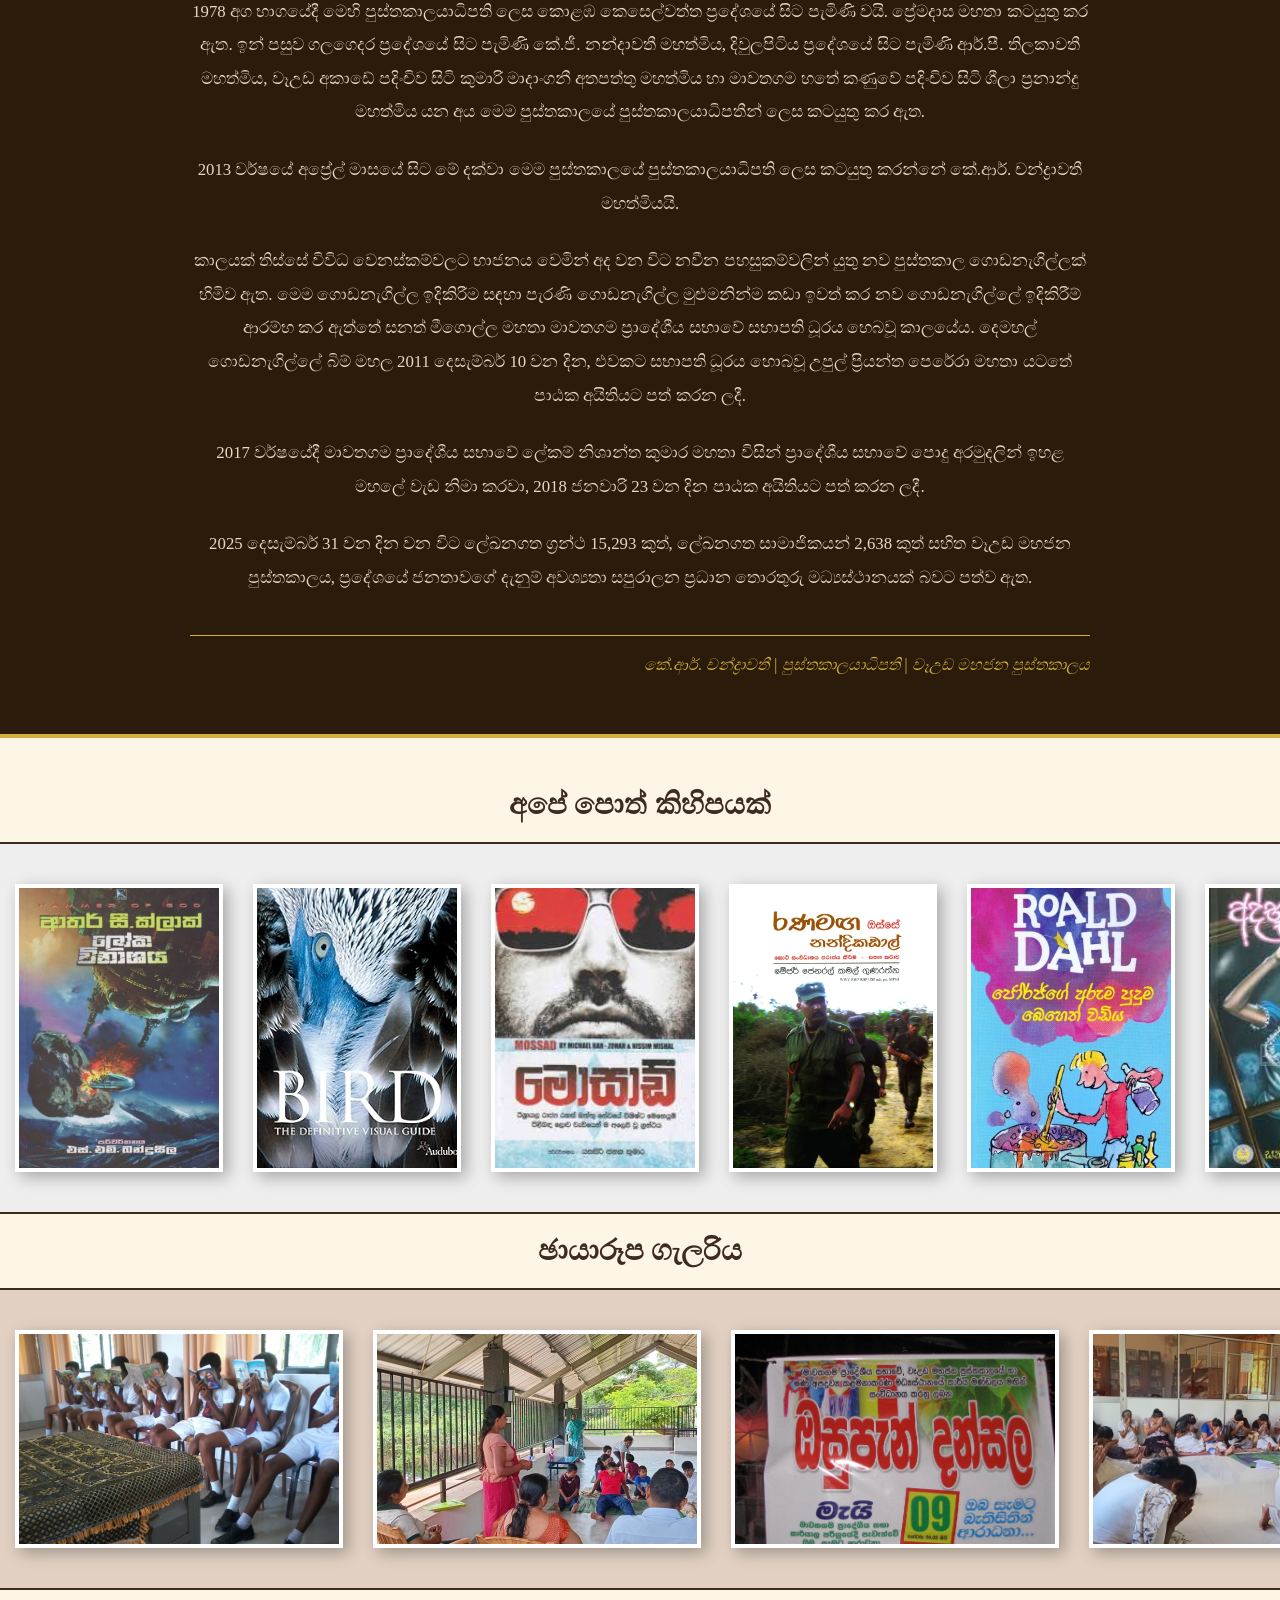
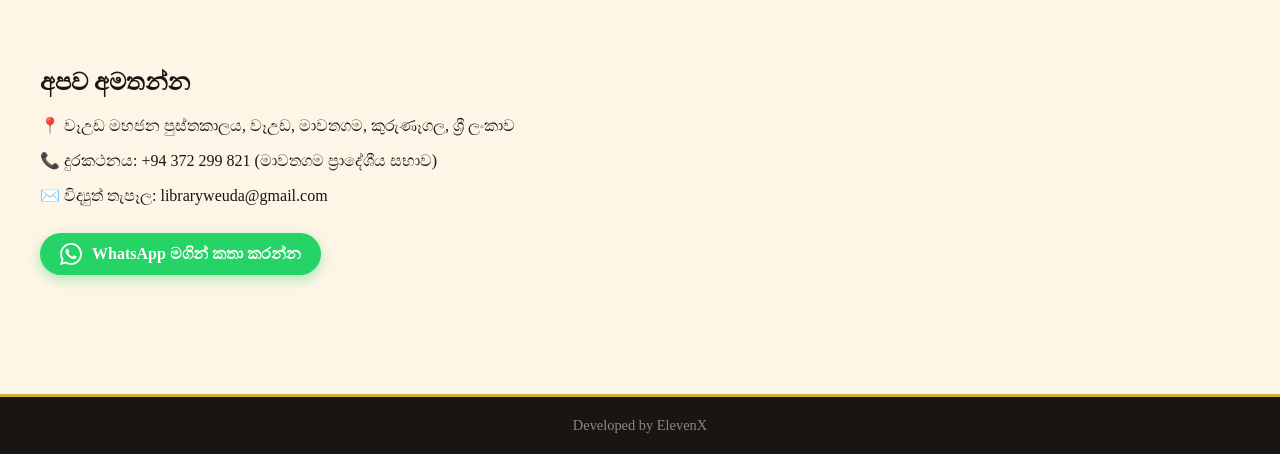
==== commit bf9b09a0: "Added a new books page" ====
--- a/index.html
+++ b/index.html
@@ -35,6 +35,24 @@
     <section class="vision-section">
         <div class="vision-title" data-key="missionTitle"></div>
         <div class="vision-phrase" style="font-size:1.1rem; max-width:800px; margin:auto; line-height:1.8;" data-key="missionText"></div>
+    </section>
+
+    <!-- Stats Ribbon -->
+    <section class="stats-ribbon">
+        <div class="stat-item">
+            <span class="stat-number" data-target="15293" data-suffix="+">0</span>
+            <span class="stat-label" data-key="statBooks"></span>
+        </div>
+        <div class="stat-divider">✦</div>
+        <div class="stat-item">
+            <span class="stat-number" data-target="2638" data-suffix="+">0</span>
+            <span class="stat-label" data-key="statMembers"></span>
+        </div>
+        <div class="stat-divider">✦</div>
+        <div class="stat-item">
+            <span class="stat-number" data-target="52">0</span>
+            <span class="stat-label" data-key="statYears"></span>
+        </div>
     </section>
 
     <!-- History Section -->
@@ -98,5 +116,91 @@
 
     <script src="script.js"></script>
 
+    <!-- ══ FLOATING NEW BOOKS BUTTON ══ -->
+    <style>
+        @keyframes nb-pulse {
+            0%, 100% { box-shadow: 0 4px 24px rgba(212,175,55,0.35), 0 0 0 0 rgba(212,175,55,0.45); }
+            60%       { box-shadow: 0 4px 24px rgba(212,175,55,0.35), 0 0 0 10px rgba(212,175,55,0); }
+        }
+        @keyframes nb-bounce {
+            0%, 100% { transform: translateY(0); }
+            50%       { transform: translateY(-5px); }
+        }
+        #nb-float {
+            position: fixed;
+            bottom: 32px;
+            right: 32px;
+            z-index: 9999;
+            display: flex;
+            flex-direction: column;
+            align-items: center;
+            gap: 0;
+            text-decoration: none;
+            animation: nb-bounce 3s ease-in-out infinite;
+        }
+        #nb-float:hover { animation: none; transform: scale(1.06) translateY(-3px); }
+
+        #nb-pill {
+            background: linear-gradient(135deg, #d4af37 0%, #f0d060 50%, #d4af37 100%);
+            color: #1a1208;
+            font-family: 'Times New Roman', serif;
+            font-size: 0.82rem;
+            font-weight: bold;
+            letter-spacing: 2px;
+            text-transform: uppercase;
+            padding: 12px 20px;
+            border: 2px solid #b8961a;
+            border-radius: 4px;
+            display: flex;
+            align-items: center;
+            gap: 8px;
+            white-space: nowrap;
+            animation: nb-pulse 2.5s ease-in-out infinite;
+            transition: filter 0.2s;
+            position: relative;
+            overflow: hidden;
+        }
+        #nb-pill::before {
+            content: '';
+            position: absolute;
+            top: 0; left: -60%;
+            width: 40%; height: 100%;
+            background: linear-gradient(90deg, transparent, rgba(255,255,255,0.35), transparent);
+            transform: skewX(-20deg);
+            animation: nb-shine 3.5s ease-in-out infinite;
+        }
+        @keyframes nb-shine {
+            0%, 100% { left: -60%; }
+            50%       { left: 120%; }
+        }
+        #nb-float:hover #nb-pill { filter: brightness(1.1); }
+
+        #nb-tag {
+            background: #1a1512;
+            border: 1px solid #d4af37;
+            border-top: none;
+            color: #d4af37;
+            font-family: 'Times New Roman', serif;
+            font-size: 0.68rem;
+            letter-spacing: 1.5px;
+            padding: 3px 14px;
+            border-radius: 0 0 4px 4px;
+        }
+
+        @media (max-width: 480px) {
+            #nb-float { bottom: 20px; right: 16px; }
+            #nb-pill  { font-size: 0.74rem; padding: 10px 14px; letter-spacing: 1px; }
+        }
+    </style>
+
+    <a href="newbooks.html" id="nb-float" title="Explore New Books">
+        <div id="nb-pill">
+            📚 <span id="nb-label">නව පොත් ගවේෂණය කරන්න</span>
+        </div>
+        <div id="nb-tag">New Arrivals · 34 Books</div>
+    </a>
+
+
+
 </body>
 </html>
--- a/style.css
+++ b/style.css
@@ -1,4 +1,3 @@
-
 :root {
     --gothic-black: #1a1512;
     --deep-wood: #3d2b1f;
@@ -133,8 +132,8 @@
 
 .marquee-wrapper {
     display: flex;
-    width: 200%;
-    animation: marquee 60s linear infinite;
+    width: max-content;
+    animation: marquee 40s linear infinite;
 }
 
 .marquee-wrapper:hover {
@@ -155,7 +154,7 @@
 }
 
 @keyframes marquee {
-    0% { transform: translateX(0); }
+    0%   { transform: translateX(0); }
     100% { transform: translateX(-50%); }
 }
 
@@ -198,8 +197,6 @@
     object-fit:cover;
 }
 
-
-
 footer {
     background: var(--gothic-black);
     color: #888;
@@ -207,6 +204,45 @@
     padding: 20px;
     font-size: 0.9rem;
     border-top: 3px solid var(--gold);
+}
+
+/* ── STATS RIBBON ── */
+.stats-ribbon {
+    display: flex;
+    align-items: center;
+    justify-content: center;
+    gap: 60px;
+    padding: 50px 40px;
+    background: #2a1b0a;
+    border-top: 3px solid var(--gold);
+    border-bottom: 3px solid var(--gold);
+}
+
+.stat-item {
+    text-align: center;
+    display: flex;
+    flex-direction: column;
+    gap: 8px;
+}
+
+.stat-number {
+    font-size: 3rem;
+    font-weight: bold;
+    color: var(--gold);
+    line-height: 1;
+    text-shadow: 0 0 20px rgba(212,175,55,0.4);
+}
+
+.stat-label {
+    font-size: 1rem;
+    letter-spacing: 2px;
+    color: #e8d8c0;
+}
+
+.stat-divider {
+    color: var(--gold);
+    font-size: 1.2rem;
+    opacity: 0.5;
 }
 
 /* ── MOBILE RESPONSIVE ── */
@@ -273,6 +309,15 @@
         line-height: 1.8 !important;
     }
 
+    /* Stats */
+    .stats-ribbon {
+        flex-direction: column;
+        gap: 30px;
+        padding: 40px 20px;
+    }
+    .stat-number { font-size: 2.4rem; }
+    .stat-divider { transform: rotate(90deg); }
+
     /* Panel titles */
     .panel-title {
         font-size: 1.3rem;
@@ -329,4 +374,4 @@
         width: 110px !important;
         height: 155px !important;
     }
-}+}
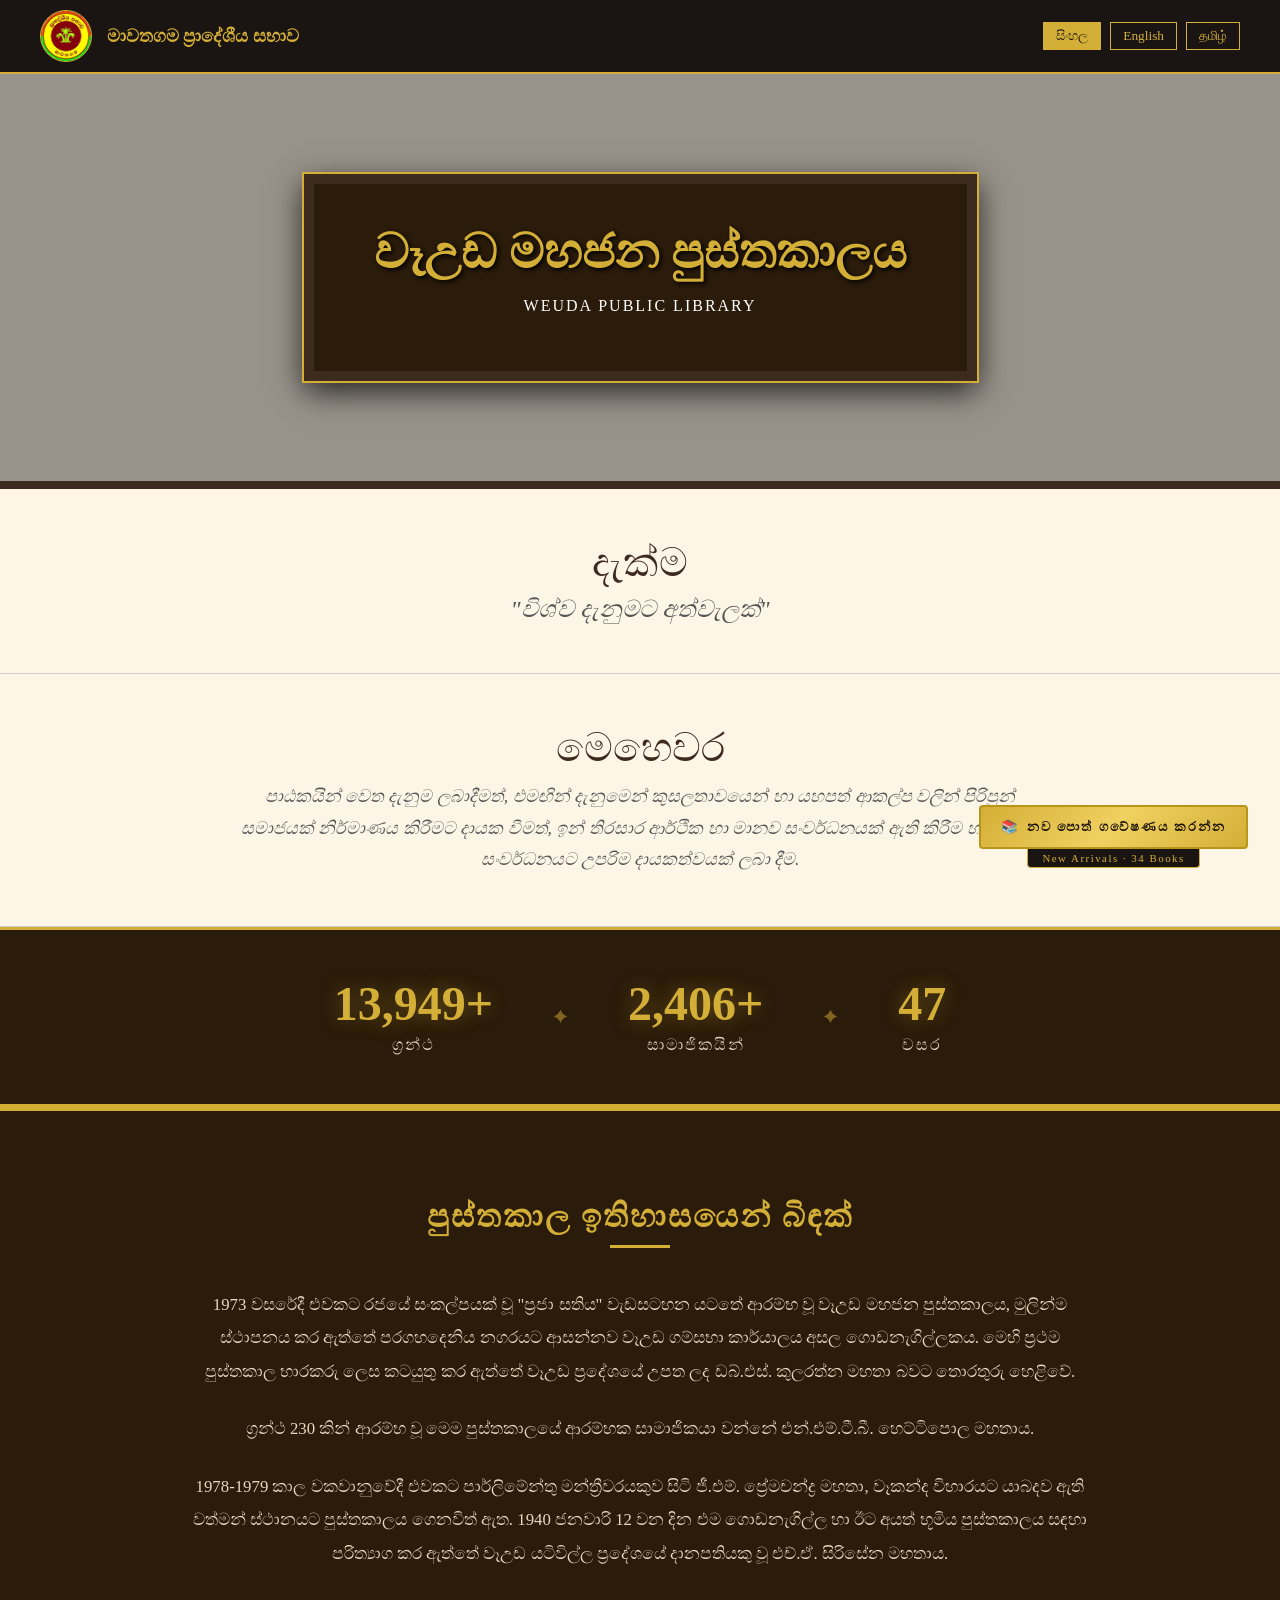
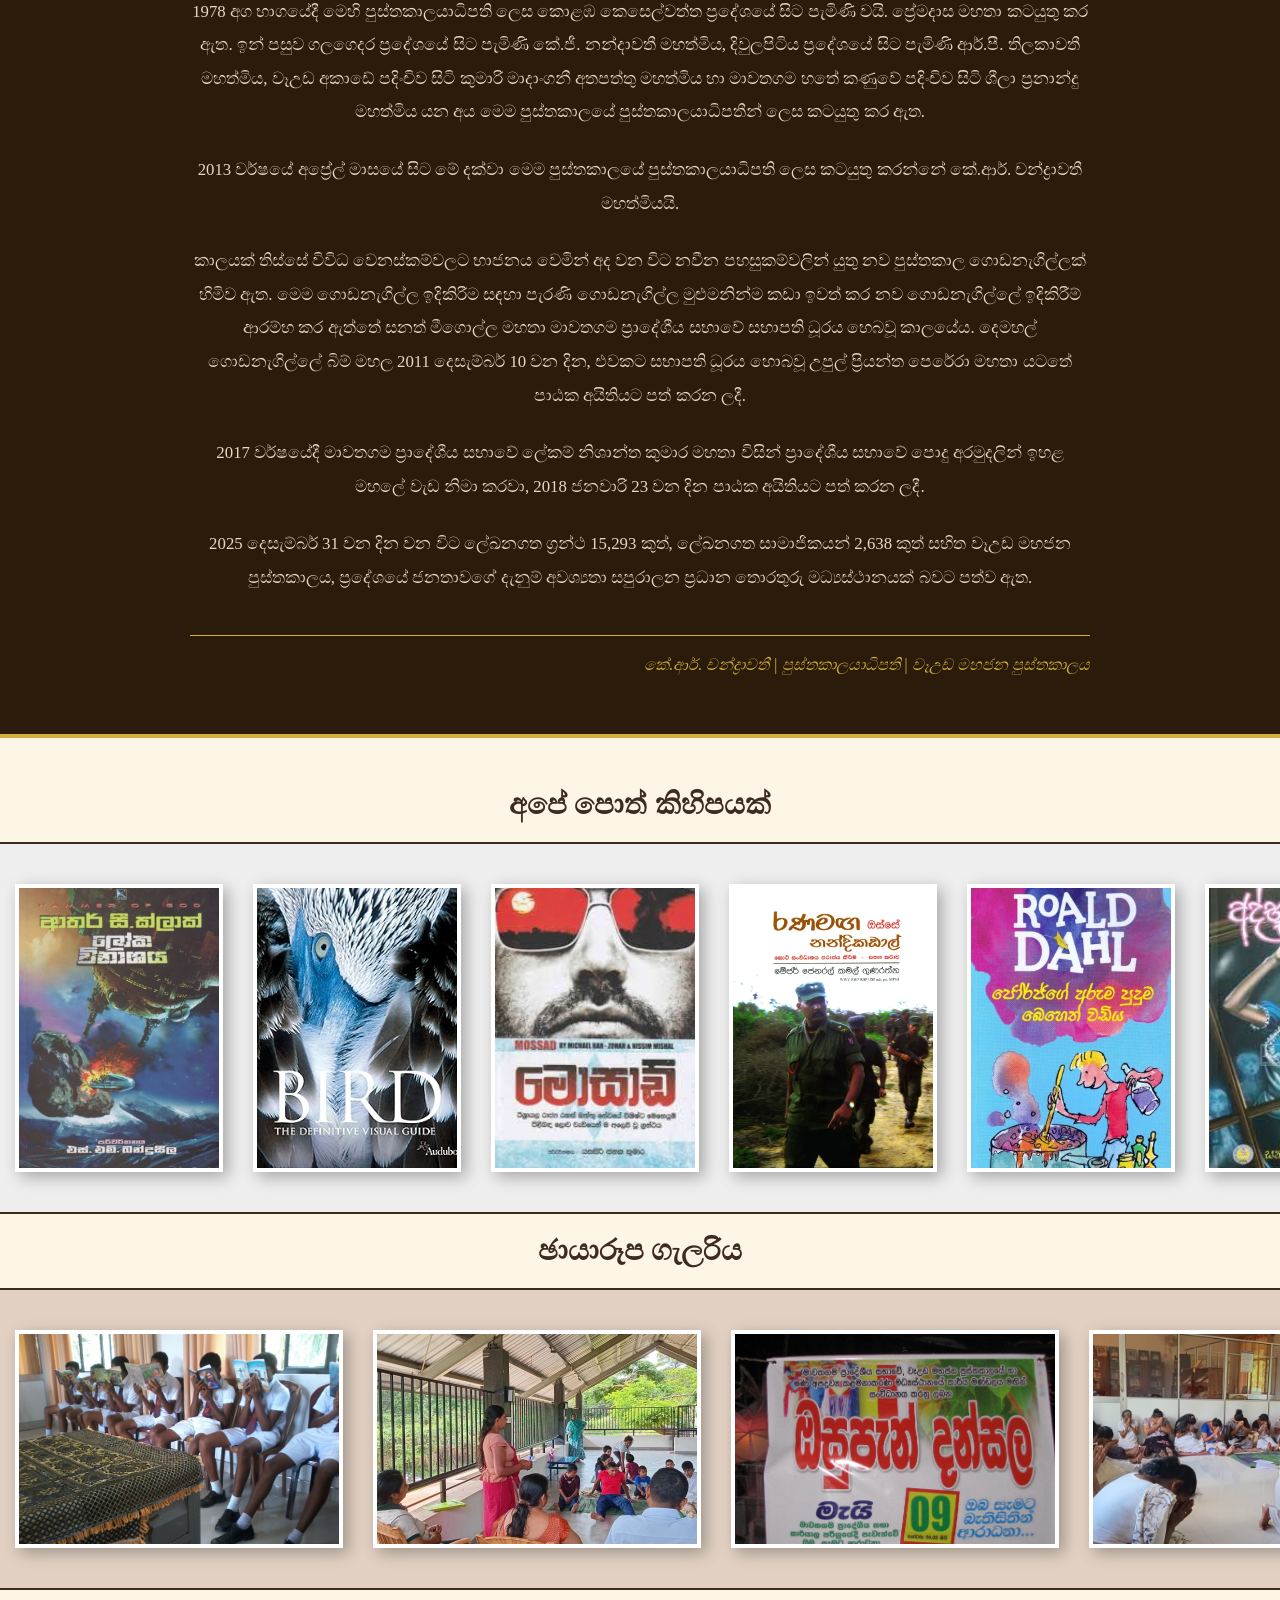
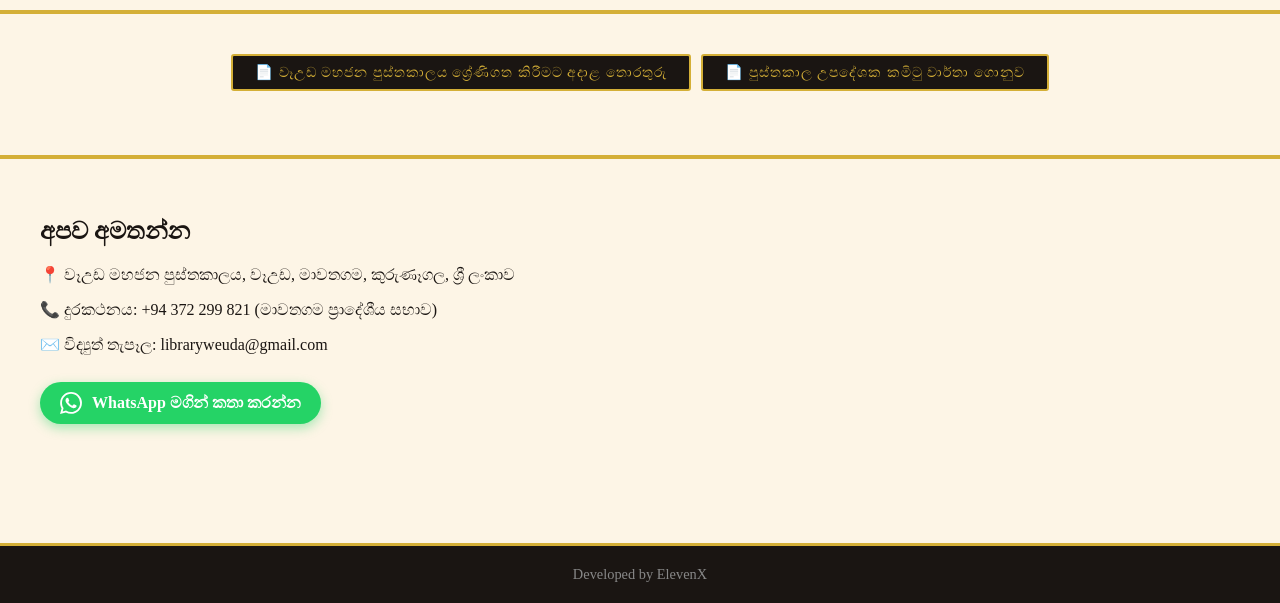
==== commit ba4358a0: "new update" ====
--- a/index.html
+++ b/index.html
@@ -76,6 +76,83 @@
     <div class="panel-container" style="background: #e2d1c3;">
         <div id="img-panel" class="marquee-wrapper" style="animation-direction: reverse; align-items: center;"></div>
     </div>
+
+    <!-- Google Docs Viewer -->
+    <section style="background: var(--parchment); padding: 40px 20px; border-top: 4px solid var(--gold); border-bottom: 4px solid var(--gold);">
+        <div style="max-width: 900px; margin: auto;">
+            <div style="display:flex; gap:10px; justify-content:center; margin-bottom:24px;">
+                <button onclick="showDoc(1)" id="doc-btn-1" style="
+                    background: var(--gothic-black);
+                    color: var(--gold);
+                    border: 2px solid var(--gold);
+                    padding: 8px 22px;
+                    font-family: 'Times New Roman', serif;
+                    font-size: 0.9rem;
+                    letter-spacing: 1px;
+                    cursor: pointer;
+                    transition: 0.3s;
+                    border-radius: 3px;
+                " onmouseover="this.style.background='var(--gold)';this.style.color='var(--gothic-black)'"
+                   onmouseout="if(activeDoc!==1){this.style.background='var(--gothic-black)';this.style.color='var(--gold)'}">
+                    📄 වෑඋඩ මහජන පුස්තකාලය ශ්‍රේණිගත කිරීමට අදාළ තොරතුරු
+                </button>
+                <button onclick="showDoc(2)" id="doc-btn-2" style="
+                    background: var(--gothic-black);
+                    color: var(--gold);
+                    border: 2px solid var(--gold);
+                    padding: 8px 22px;
+                    font-family: 'Times New Roman', serif;
+                    font-size: 0.9rem;
+                    letter-spacing: 1px;
+                    cursor: pointer;
+                    transition: 0.3s;
+                    border-radius: 3px;
+                " onmouseover="this.style.background='var(--gold)';this.style.color='var(--gothic-black)'"
+                   onmouseout="if(activeDoc!==2){this.style.background='var(--gothic-black)';this.style.color='var(--gold)'}">
+                    📄 පුස්තකාල උපදේශක කමිටු වාර්තා ගොනුව
+                </button>
+            </div>
+            <iframe id="doc-frame"
+                src=""
+                style="width:100%; height:700px; border: 5px solid var(--deep-wood); background: white; display:none;"
+                frameborder="0" allowfullscreen></iframe>
+        </div>
+    </section>
+    <script>
+        var activeDoc = null;
+        var docUrls = {
+            1: 'https://docs.google.com/document/d/e/2PACX-1vT2sdeSpe-1TQYp-XY4ihk1TvWeajJH0t-sFo604hOZvCiKuohulyNGO4zqBT58wEvPMoWoJzbBdSmN/pub?embedded=true',
+            2: 'https://docs.google.com/document/d/e/2PACX-1vR99i4Mjq-IKFIHPODi84ywRWJewCC02RWucUlz6RjM_Iyii4SS6YKEBLsBDrTbVLCY_VHmBrCnr11O/pub?embedded=true'
+        };
+        function showDoc(n) {
+            var frame = document.getElementById('doc-frame');
+            if (activeDoc === n) {
+                // Toggle off if same button clicked again
+                activeDoc = null;
+                frame.style.display = 'none';
+                frame.src = '';
+                [1,2].forEach(function(i) {
+                    var btn = document.getElementById('doc-btn-' + i);
+                    btn.style.background = 'var(--gothic-black)';
+                    btn.style.color = 'var(--gold)';
+                });
+                return;
+            }
+            activeDoc = n;
+            frame.src = docUrls[n];
+            frame.style.display = 'block';
+            [1,2].forEach(function(i) {
+                var btn = document.getElementById('doc-btn-' + i);
+                if (i === n) {
+                    btn.style.background = 'var(--gold)';
+                    btn.style.color = 'var(--gothic-black)';
+                } else {
+                    btn.style.background = 'var(--gothic-black)';
+                    btn.style.color = 'var(--gold)';
+                }
+            });
+        }
+    </script>
 
     <div class="contact-grid">
         <div class="contact-info">
--- a/style.css
+++ b/style.css
@@ -374,4 +374,4 @@
         width: 110px !important;
         height: 155px !important;
     }
-}
+}
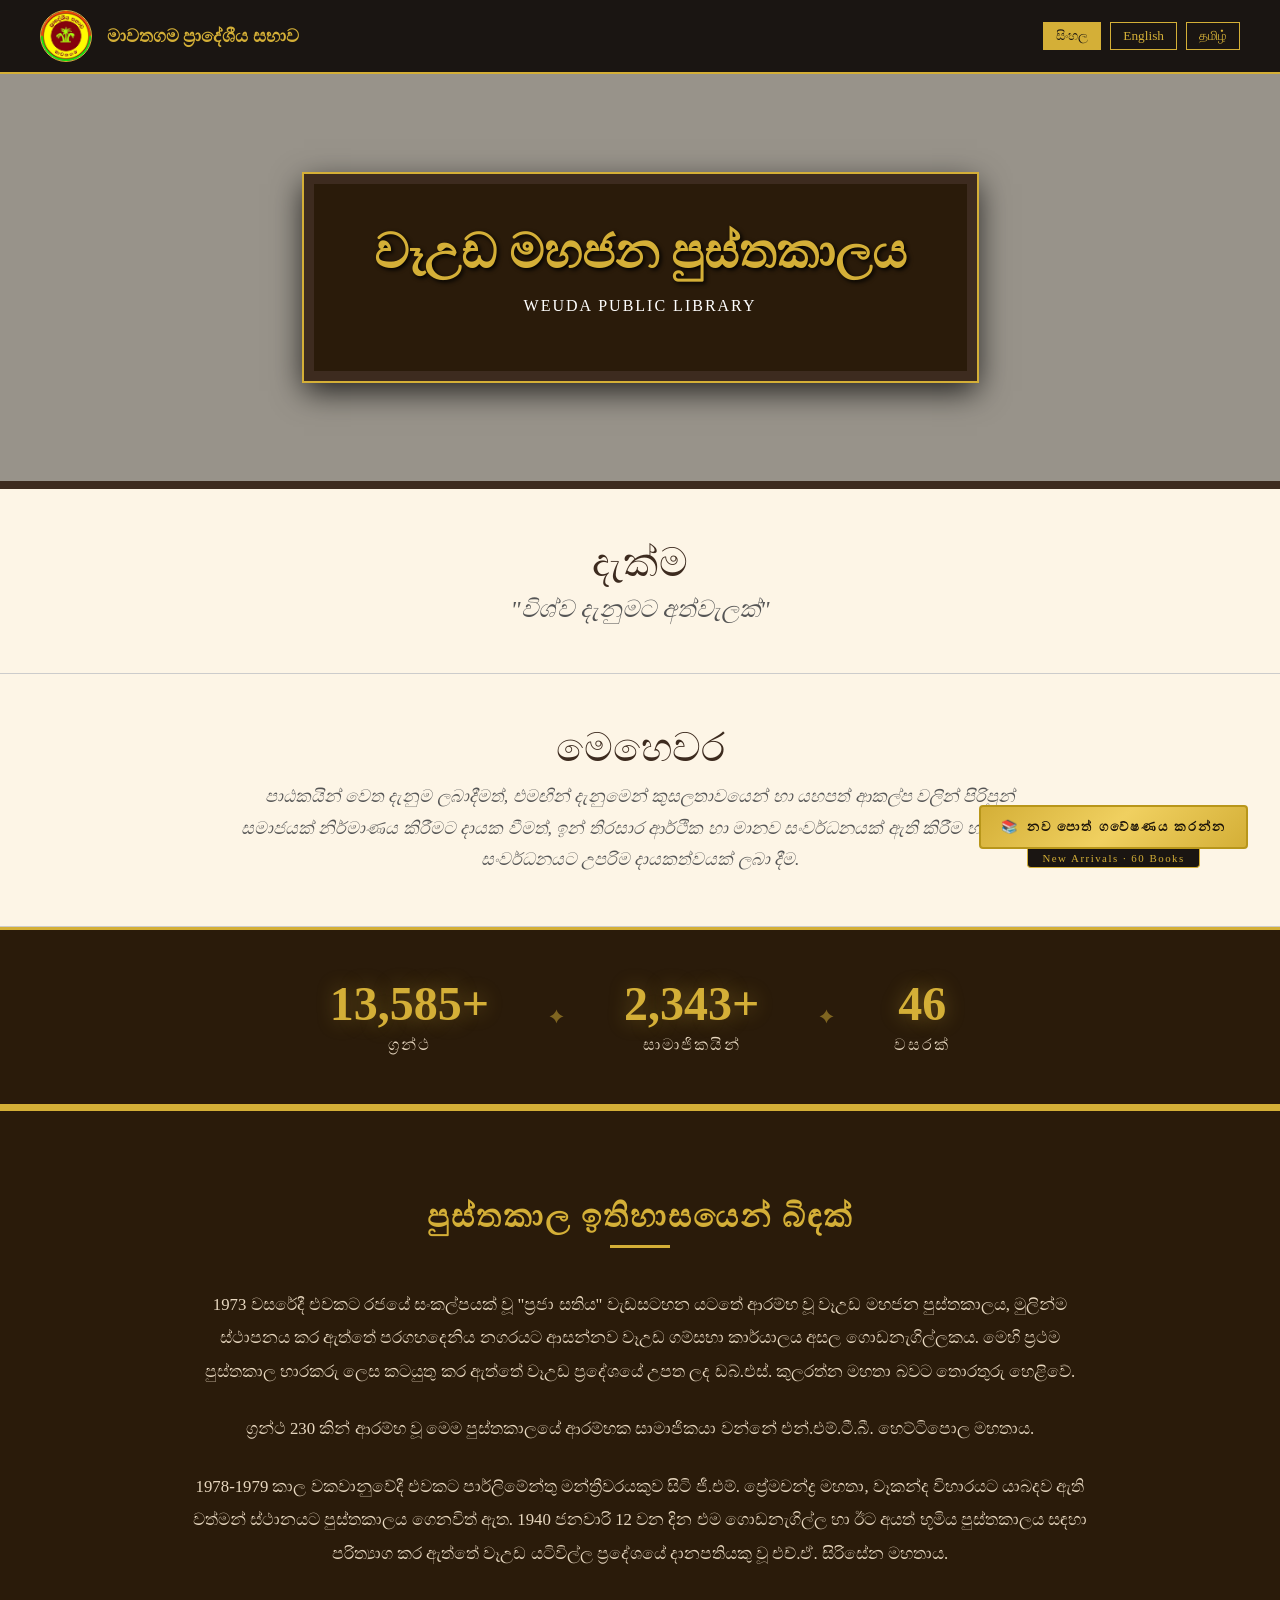
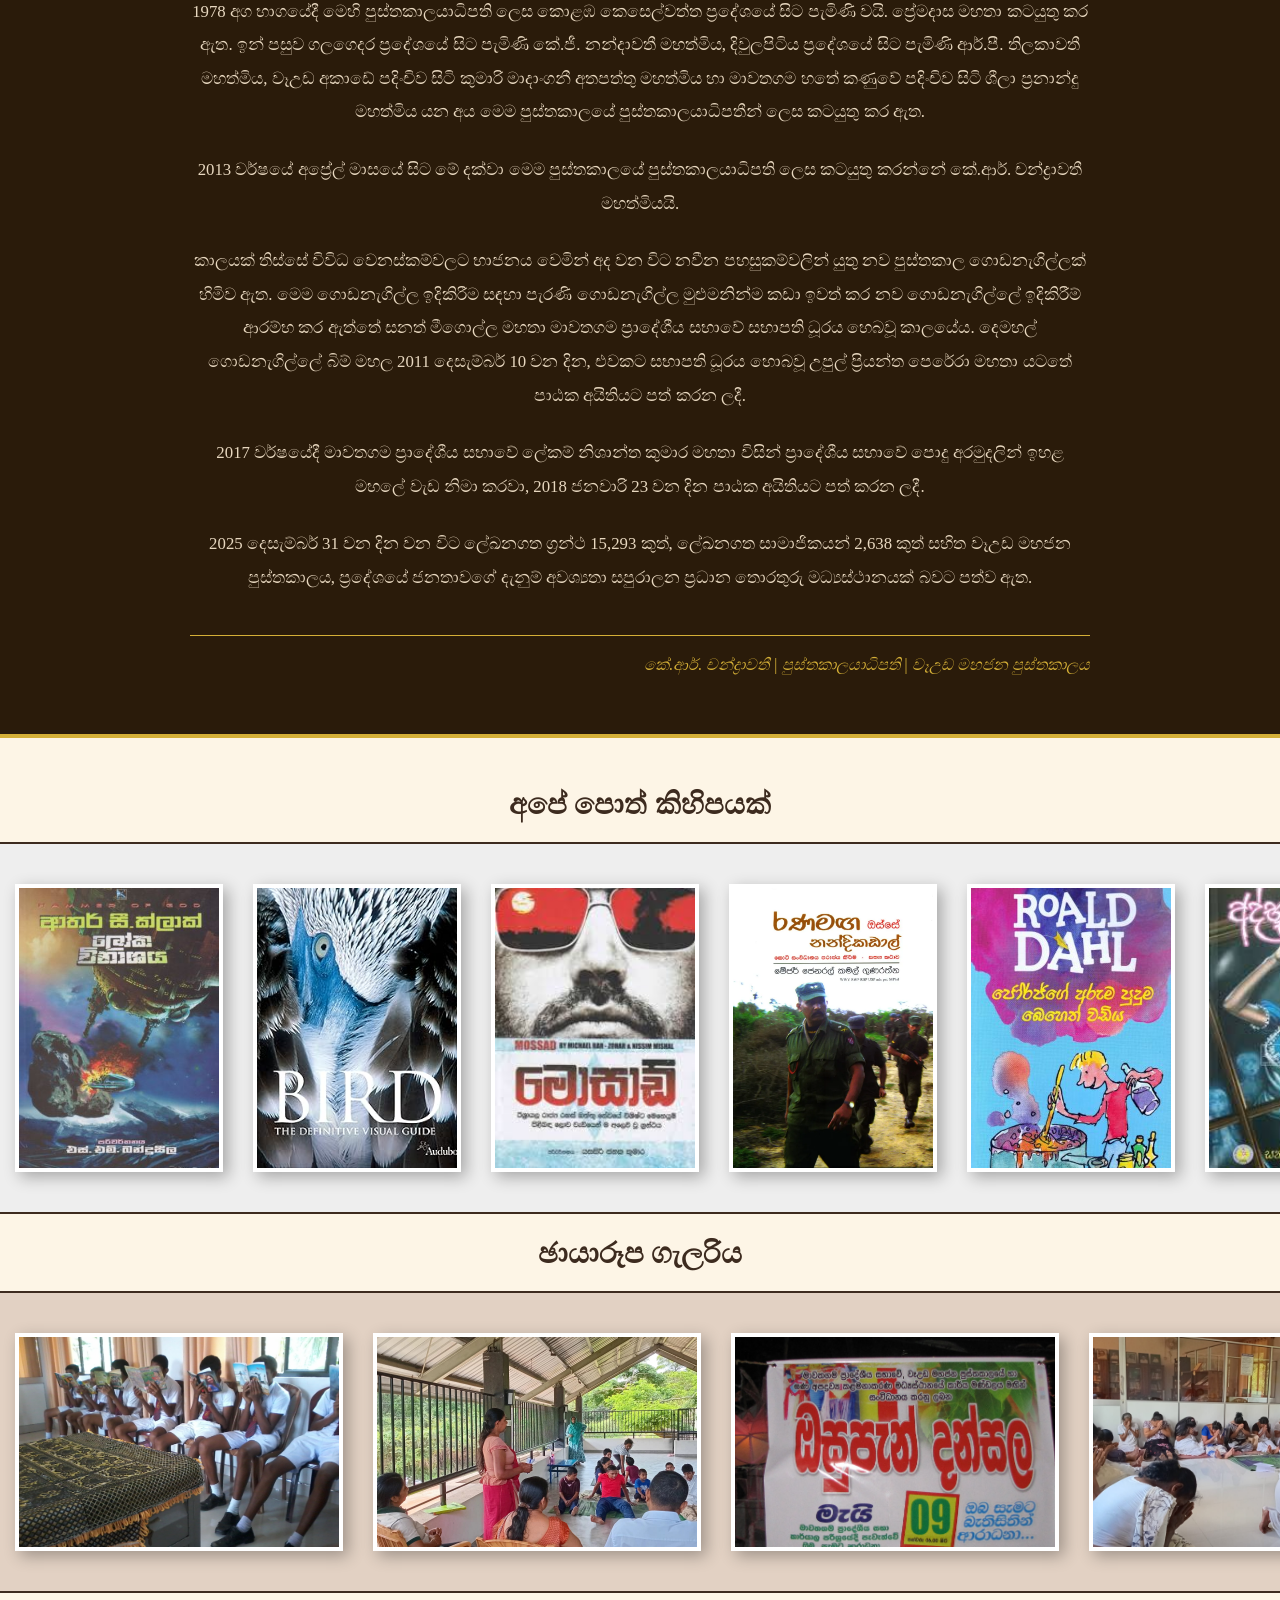
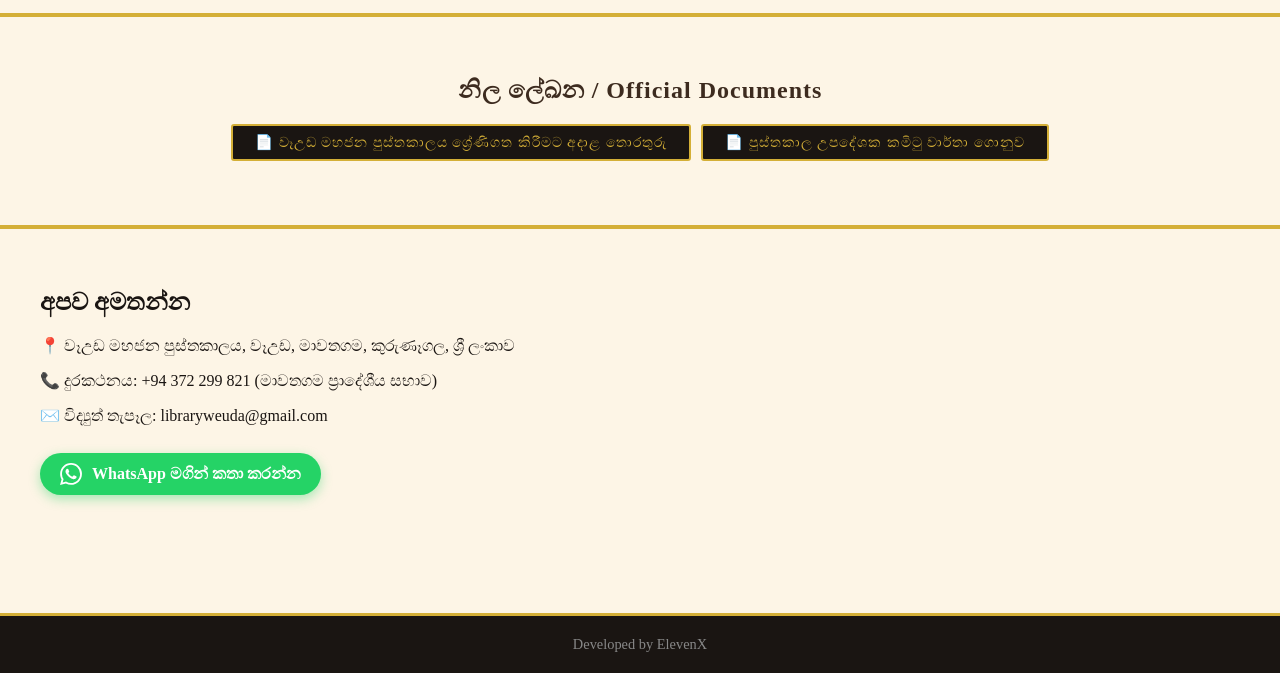
==== commit d5befef6: "Add Google Search Console verification tag" ====
--- a/index.html
+++ b/index.html
@@ -1,194 +1,395 @@
 <!DOCTYPE html>
-<html lang="si">
+<html lang="si" prefix="og: https://ogp.me/ns#">
 <head>
     <meta charset="UTF-8">
     <meta name="viewport" content="width=device-width, initial-scale=1.0">
-    <title>වෑඋඩ මහජන පුස්තකාලය | Weuda Public Library</title>
+
+    <!-- ═══════════════════════════════════════════════
+         PRIMARY META TAGS
+    ═══════════════════════════════════════════════ -->
+    <meta name="google-site-verification" content="iE6cgeZIYmdvW4pIQ_bCvavUeRsPel_qjHe8d5NzSyw" />
+
+    <title>වෑඋඩ මහජන පුස්තකාලය | Weuda Public Library – Mawathagama, Kurunegala, Sri Lanka</title>
+
+    <meta name="description"
+          content="වෑඋඩ මහජන පුස්තකාලය – Weuda Public Library, established in 1973, holds 15,293+ books and serves 2,600+ members in Mawathagama, Kurunegala, Sri Lanka. Visit us for books, reading resources, and community learning.">
+
+    <meta name="keywords"
+          content="Weuda Public Library, වෑඋඩ මහජන පුස්තකාලය, Mawathagama library, Kurunegala library, Sri Lanka public library, library Weuda, பொது நூலகம், Mawathagama Pradeshiya Sabha, public library Sri Lanka">
+
+    <meta name="author"          content="Weuda Public Library – Mawathagama Pradeshiya Sabha">
+    <meta name="robots"          content="index, follow, max-snippet:-1, max-image-preview:large, max-video-preview:-1">
+    <meta name="theme-color"     content="#1a1512">
+    <meta name="rating"          content="general">
+
+    <!-- Canonical -->
+    <link rel="canonical" href="https://weudapubliclibrary.vercel.app/">
+
+    <!-- ── Geo / Local ───────────────────────────────── -->
+    <meta name="geo.region"      content="LK-6">
+    <meta name="geo.placename"   content="Weuda, Mawathagama, Kurunegala, Sri Lanka">
+    <meta name="geo.position"    content="7.4120563;80.4824468">
+    <meta name="ICBM"            content="7.4120563, 80.4824468">
+
+    <!-- ── Hreflang (multilingual) ───────────────────── -->
+    <link rel="alternate" hreflang="si" href="https://weudapubliclibrary.vercel.app/">
+    <link rel="alternate" hreflang="en" href="https://weudapubliclibrary.vercel.app/?lang=en">
+    <link rel="alternate" hreflang="ta" href="https://weudapubliclibrary.vercel.app/?lang=ta">
+    <link rel="alternate" hreflang="x-default" href="https://weudapubliclibrary.vercel.app/">
+
+    <!-- ═══════════════════════════════════════════════
+         OPEN GRAPH (Facebook / WhatsApp / LinkedIn)
+    ═══════════════════════════════════════════════ -->
+    <meta property="og:type"          content="website">
+    <meta property="og:url"           content="https://weudapubliclibrary.vercel.app/">
+    <meta property="og:site_name"     content="Weuda Public Library">
+    <meta property="og:locale"        content="si_LK">
+    <meta property="og:locale:alternate" content="en_LK">
+    <meta property="og:locale:alternate" content="ta_LK">
+    <meta property="og:title"         content="Weuda Public Library | වෑඋඩ මහජන පුස්තකාලය">
+    <meta property="og:description"   content="Established in 1973, Weuda Public Library holds over 15,293 books and serves the Mawathagama community in Kurunegala, Sri Lanka. A bridge to universal knowledge.">
+    <meta property="og:image"         content="https://weudapubliclibrary.vercel.app/img/og-cover.jpg">
+    <meta property="og:image:width"   content="1200">
+    <meta property="og:image:height"  content="630">
+    <meta property="og:image:alt"     content="Weuda Public Library building – Mawathagama, Sri Lanka">
+
+    <!-- ═══════════════════════════════════════════════
+         TWITTER / X CARD
+    ═══════════════════════════════════════════════ -->
+    <meta name="twitter:card"        content="summary_large_image">
+    <meta name="twitter:title"       content="Weuda Public Library | වෑඋඩ මහජන පුස්තකාලය">
+    <meta name="twitter:description" content="Established 1973 · 15,293+ books · Mawathagama, Kurunegala, Sri Lanka. A bridge to universal knowledge.">
+    <meta name="twitter:image"       content="https://weudapubliclibrary.vercel.app/img/og-cover.jpg">
+    <meta name="twitter:image:alt"   content="Weuda Public Library – Sri Lanka">
+
+    <!-- ═══════════════════════════════════════════════
+         JSON-LD STRUCTURED DATA
+    ═══════════════════════════════════════════════ -->
+    <script type="application/ld+json">
+    {
+      "@context": "https://schema.org",
+      "@graph": [
+        {
+          "@type": "Library",
+          "@id": "https://weudapubliclibrary.vercel.app/#library",
+          "name": "Weuda Public Library",
+          "alternateName": ["වෑඋඩ මහජන පුස්තකාලය", "வேவுட பொது நூலகம்"],
+          "description": "Weuda Public Library, established in 1973 under the Community Week programme, holds over 15,293 books and serves 2,638 registered members in the Mawathagama area of Kurunegala, Sri Lanka.",
+          "url": "https://weudapubliclibrary.vercel.app/",
+          "logo": "https://weudapubliclibrary.vercel.app/img/logo.jpg",
+          "image": "https://weudapubliclibrary.vercel.app/img/og-cover.jpg",
+          "telephone": "+94372299821",
+          "email": "libraryweuda@gmail.com",
+          "foundingDate": "1973",
+          "address": {
+            "@type": "PostalAddress",
+            "streetAddress": "Weuda",
+            "addressLocality": "Mawathagama",
+            "addressRegion": "Kurunegala",
+            "addressCountry": "LK"
+          },
+          "geo": {
+            "@type": "GeoCoordinates",
+            "latitude": 7.4120563,
+            "longitude": 80.4824468
+          },
+          "parentOrganization": {
+            "@type": "GovernmentOrganization",
+            "name": "Mawathagama Pradeshiya Sabha"
+          },
+          "openingHoursSpecification": [
+            {
+              "@type": "OpeningHoursSpecification",
+              "dayOfWeek": ["Monday","Tuesday","Wednesday","Thursday","Friday"],
+              "opens": "08:30",
+              "closes": "17:00"
+            }
+          ],
+          "numberOfEmployees": { "@type": "QuantitativeValue", "value": 1 },
+          "slogan": "A Bridge to Universal Knowledge",
+          "sameAs": [
+            "https://www.facebook.com/weudapubliclibrary"
+          ]
+        },
+        {
+          "@type": "WebSite",
+          "@id": "https://weudapubliclibrary.vercel.app/#website",
+          "url": "https://weudapubliclibrary.vercel.app/",
+          "name": "Weuda Public Library",
+          "description": "Official website of Weuda Public Library, Mawathagama, Sri Lanka",
+          "inLanguage": ["si", "en", "ta"],
+          "publisher": { "@id": "https://weudapubliclibrary.vercel.app/#library" }
+        },
+        {
+          "@type": "BreadcrumbList",
+          "itemListElement": [
+            {
+              "@type": "ListItem",
+              "position": 1,
+              "name": "Weuda Public Library",
+              "item": "https://weudapubliclibrary.vercel.app/"
+            }
+          ]
+        }
+      ]
+    }
+    </script>
+
+    <!-- ═══════════════════════════════════════════════
+         PERFORMANCE HINTS
+    ═══════════════════════════════════════════════ -->
+    <link rel="preconnect" href="https://fonts.googleapis.com">
+    <link rel="preconnect" href="https://maps.googleapis.com">
+    <link rel="preconnect" href="https://images.unsplash.com">
+    <link rel="dns-prefetch" href="https://docs.google.com">
+    <!-- Preload the above-the-fold hero image -->
+    <link rel="preload" as="image"
+          href="https://images.unsplash.com/photo-1507842217343-583bb7270b66?auto=format&fit=crop&w=1500&q=80">
+
+    <!-- Favicon -->
+    <link rel="icon"             href="/img/logo.jpg" type="image/jpeg">
+    <link rel="apple-touch-icon" href="/img/logo.jpg">
+
     <link rel="stylesheet" href="style.css">
 </head>
 <body>
 
-    <div class="top-nav">
-        <div class="council-info">
-            <img src="./img/logo.jpg" alt="Logo">
-            <span data-key="council"></span>
-        </div>
-        <div class="lang-switch">
-            <button onclick="setLang('si')" id="btn-si" class="active">සිංහල</button>
-            <button onclick="setLang('en')" id="btn-en">English</button>
-            <button onclick="setLang('ta')" id="btn-ta">தமிழ்</button>
-        </div>
-    </div>
-
-    <section class="library-hero">
-        <div class="book-rack-panel">
-            <h1 class="library-name" data-key="libraryName"></h1>
-            <p style="color: white; letter-spacing: 2px;" data-key="libraryNameSub"></p>
-        </div>
-    </section>
-
-    <section class="vision-section">
-        <div class="vision-title" data-key="visionTitle"></div>
-        <div class="vision-phrase" data-key="visionPhrase"></div>
-    </section>
-
-    <section class="vision-section">
-        <div class="vision-title" data-key="missionTitle"></div>
-        <div class="vision-phrase" style="font-size:1.1rem; max-width:800px; margin:auto; line-height:1.8;" data-key="missionText"></div>
-    </section>
-
-    <!-- Stats Ribbon -->
-    <section class="stats-ribbon">
-        <div class="stat-item">
-            <span class="stat-number" data-target="15293" data-suffix="+">0</span>
-            <span class="stat-label" data-key="statBooks"></span>
-        </div>
-        <div class="stat-divider">✦</div>
-        <div class="stat-item">
-            <span class="stat-number" data-target="2638" data-suffix="+">0</span>
-            <span class="stat-label" data-key="statMembers"></span>
-        </div>
-        <div class="stat-divider">✦</div>
-        <div class="stat-item">
-            <span class="stat-number" data-target="52">0</span>
-            <span class="stat-label" data-key="statYears"></span>
-        </div>
-    </section>
-
-    <!-- History Section -->
-    <section style="background: #2a1b0a; padding: 60px 20px; border-top: 4px solid var(--gold); border-bottom: 4px solid var(--gold);">
-        <div style="max-width: 900px; margin: auto;">
-            <h2 style="text-align:center; color: var(--gold); font-size: 2rem; margin-bottom: 10px; letter-spacing: 2px;" data-key="historyTitle"></h2>
-            <div style="width: 60px; height: 3px; background: var(--gold); margin: 0 auto 40px;"></div>
-            <div id="history-paragraphs" style="color: #e8d8c0; font-size: 1.05rem; line-height: 2; text-align: center;"></div>
-            <div style="margin-top: 40px; border-top: 1px solid var(--gold); padding-top: 20px; text-align: right; color: var(--gold); font-style: italic;">
-                <span data-key="historyAuthor"></span>
-            </div>
-        </div>
-    </section>
-
-    <div class="panel-title" style="margin-top: 50px;" data-key="booksTitle"></div>
-    <div class="panel-container">
-        <div id="books-panel" class="marquee-wrapper"></div>
-    </div>
-
-    <div class="panel-title" data-key="galleryTitle"></div>
-    <div class="panel-container" style="background: #e2d1c3;">
-        <div id="img-panel" class="marquee-wrapper" style="animation-direction: reverse; align-items: center;"></div>
-    </div>
-
-    <!-- Google Docs Viewer -->
-    <section style="background: var(--parchment); padding: 40px 20px; border-top: 4px solid var(--gold); border-bottom: 4px solid var(--gold);">
-        <div style="max-width: 900px; margin: auto;">
-            <div style="display:flex; gap:10px; justify-content:center; margin-bottom:24px;">
-                <button onclick="showDoc(1)" id="doc-btn-1" style="
-                    background: var(--gothic-black);
-                    color: var(--gold);
-                    border: 2px solid var(--gold);
-                    padding: 8px 22px;
-                    font-family: 'Times New Roman', serif;
-                    font-size: 0.9rem;
-                    letter-spacing: 1px;
-                    cursor: pointer;
-                    transition: 0.3s;
-                    border-radius: 3px;
-                " onmouseover="this.style.background='var(--gold)';this.style.color='var(--gothic-black)'"
-                   onmouseout="if(activeDoc!==1){this.style.background='var(--gothic-black)';this.style.color='var(--gold)'}">
-                    📄 වෑඋඩ මහජන පුස්තකාලය ශ්‍රේණිගත කිරීමට අදාළ තොරතුරු
-                </button>
-                <button onclick="showDoc(2)" id="doc-btn-2" style="
-                    background: var(--gothic-black);
-                    color: var(--gold);
-                    border: 2px solid var(--gold);
-                    padding: 8px 22px;
-                    font-family: 'Times New Roman', serif;
-                    font-size: 0.9rem;
-                    letter-spacing: 1px;
-                    cursor: pointer;
-                    transition: 0.3s;
-                    border-radius: 3px;
-                " onmouseover="this.style.background='var(--gold)';this.style.color='var(--gothic-black)'"
-                   onmouseout="if(activeDoc!==2){this.style.background='var(--gothic-black)';this.style.color='var(--gold)'}">
-                    📄 පුස්තකාල උපදේශක කමිටු වාර්තා ගොනුව
-                </button>
-            </div>
-            <iframe id="doc-frame"
-                src=""
-                style="width:100%; height:700px; border: 5px solid var(--deep-wood); background: white; display:none;"
-                frameborder="0" allowfullscreen></iframe>
-        </div>
-    </section>
-    <script>
-        var activeDoc = null;
-        var docUrls = {
-            1: 'https://docs.google.com/document/d/e/2PACX-1vT2sdeSpe-1TQYp-XY4ihk1TvWeajJH0t-sFo604hOZvCiKuohulyNGO4zqBT58wEvPMoWoJzbBdSmN/pub?embedded=true',
-            2: 'https://docs.google.com/document/d/e/2PACX-1vR99i4Mjq-IKFIHPODi84ywRWJewCC02RWucUlz6RjM_Iyii4SS6YKEBLsBDrTbVLCY_VHmBrCnr11O/pub?embedded=true'
-        };
-        function showDoc(n) {
-            var frame = document.getElementById('doc-frame');
-            if (activeDoc === n) {
-                // Toggle off if same button clicked again
-                activeDoc = null;
-                frame.style.display = 'none';
-                frame.src = '';
+    <!-- ══════════════════════════════════
+         SITE HEADER / TOP NAV
+    ══════════════════════════════════ -->
+    <header role="banner">
+        <nav class="top-nav" aria-label="Site navigation">
+            <div class="council-info">
+                <img src="./img/logo.jpg" alt="Mawathagama Pradeshiya Sabha – Weuda Public Library logo" width="50" height="50">
+                <span data-key="council">මාවතගම ප්‍රාදේශීය සභාව</span>
+            </div>
+            <div class="lang-switch" role="group" aria-label="Language selector">
+                <button onclick="setLang('si')" id="btn-si" class="active" aria-label="Switch to Sinhala" lang="si">සිංහල</button>
+                <button onclick="setLang('en')" id="btn-en" aria-label="Switch to English" lang="en">English</button>
+                <button onclick="setLang('ta')" id="btn-ta" aria-label="Switch to Tamil" lang="ta">தமிழ்</button>
+            </div>
+        </nav>
+    </header>
+
+    <!-- ══════════════════════════════════
+         MAIN CONTENT
+    ══════════════════════════════════ -->
+    <main id="main-content">
+
+        <!-- Hero -->
+        <section class="library-hero" aria-labelledby="library-heading">
+            <div class="book-rack-panel">
+                <h1 class="library-name" id="library-heading" data-key="libraryName">වෑඋඩ මහජන පුස්තකාලය</h1>
+                <p style="color: white; letter-spacing: 2px;" data-key="libraryNameSub">WEUDA PUBLIC LIBRARY</p>
+            </div>
+        </section>
+
+        <!-- Vision -->
+        <section class="vision-section" aria-label="Vision">
+            <div class="vision-title" data-key="visionTitle">දැක්ම</div>
+            <div class="vision-phrase" data-key="visionPhrase">"විශ්ව දැනුමට අත්වැලක්"</div>
+        </section>
+
+        <!-- Mission -->
+        <section class="vision-section" aria-label="Mission">
+            <div class="vision-title" data-key="missionTitle">මෙහෙවර</div>
+            <div class="vision-phrase" style="font-size:1.1rem; max-width:800px; margin:auto; line-height:1.8;"
+                 data-key="missionText">පාඨකයින් වෙත දැනුම ලබාදීමත්, එමඟින් දැනුමෙන් කුසලතාවයෙන් හා යහපත් ආකල්ප වලින් පිරිපුන් සමාජයක් නිර්මාණය කිරීමට දායක වීමත්, ඉන් තිරසාර ආර්ථික හා මානව සංවර්ධනයක් ඇති කිරීම හා ජාතික සංවර්ධනයට උපරිම දායකත්වයක් ලබා දීම.</div>
+        </section>
+
+        <!-- Stats Ribbon -->
+        <section class="stats-ribbon" aria-label="Library statistics">
+            <div class="stat-item">
+                <span class="stat-number" data-target="15293" data-suffix="+" aria-label="15,293+ books">0</span>
+                <span class="stat-label" data-key="statBooks">ග්‍රන්ථ</span>
+            </div>
+            <div class="stat-divider" aria-hidden="true">✦</div>
+            <div class="stat-item">
+                <span class="stat-number" data-target="2638" data-suffix="+" aria-label="2,638+ members">0</span>
+                <span class="stat-label" data-key="statMembers">සාමාජිකයින්</span>
+            </div>
+            <div class="stat-divider" aria-hidden="true">✦</div>
+            <div class="stat-item">
+                <span class="stat-number" data-target="52" aria-label="52 years of service">0</span>
+                <span class="stat-label" data-key="statYears">වසරක්</span>
+            </div>
+        </section>
+
+        <!-- History Section -->
+        <section style="background: #2a1b0a; padding: 60px 20px; border-top: 4px solid var(--gold); border-bottom: 4px solid var(--gold);"
+                 aria-labelledby="history-heading">
+            <div style="max-width: 900px; margin: auto;">
+                <h2 id="history-heading"
+                    style="text-align:center; color: var(--gold); font-size: 2rem; margin-bottom: 10px; letter-spacing: 2px;"
+                    data-key="historyTitle">පුස්තකාල ඉතිහාසයෙන් බිඳක්</h2>
+                <div style="width: 60px; height: 3px; background: var(--gold); margin: 0 auto 40px;" aria-hidden="true"></div>
+
+                <!-- Pre-populated for SEO crawlers; JS will replace on load -->
+                <div id="history-paragraphs" style="color: #e8d8c0; font-size: 1.05rem; line-height: 2; text-align: center;">
+                    <p style="margin-bottom:1.5rem;">1973 වසරේදී එවකට රජයේ සංකල්පයක් වූ "ප්‍රජා සතිය" වැඩසටහන යටතේ ආරම්භ වූ වෑඋඩ මහජන පුස්තකාලය, මුලින්ම ස්ථාපනය කර ඇත්තේ පරගහදෙනිය නගරයට ආසන්නව වෑඋඩ ගම්සභා කාර්යාලය අසල ගොඩනැගිල්ලකය. මෙහි ප්‍රථම පුස්තකාල භාරකරු ලෙස කටයුතු කර ඇත්තේ වෑඋඩ ප්‍රදේශයේ උපත ලද ඩබ්.එස්. කුලරත්න මහතා බවට තොරතුරු හෙළිවේ.</p>
+                    <p style="margin-bottom:1.5rem;">ග්‍රන්ථ 230 කින් ආරම්භ වූ මෙම පුස්තකාලයේ ආරම්භක සාමාජිකයා වන්නේ එන්.එම්.ටී.බී. හෙට්ටිපොල මහතාය.</p>
+                    <p style="margin-bottom:1.5rem;">2025 දෙසැම්බර් 31 වන දින වන විට ලේඛනගත ග්‍රන්ථ 15,293 කුත්, ලේඛනගත සාමාජිකයන් 2,638 කුත් සහිත වෑඋඩ මහජන පුස්තකාලය, ප්‍රදේශයේ ජනතාවගේ දැනුම් අවශ්‍යතා සපුරාලන ප්‍රධාන තොරතුරු මධ්‍යස්ථානයක් බවට පත්ව ඇත.</p>
+                </div>
+
+                <div style="margin-top: 40px; border-top: 1px solid var(--gold); padding-top: 20px; text-align: right; color: var(--gold); font-style: italic;">
+                    <span data-key="historyAuthor">කේ.ආර්. චන්ද්‍රාවතී | පුස්තකාලයාධිපති | වෑඋඩ මහජන පුස්තකාලය</span>
+                </div>
+            </div>
+        </section>
+
+        <!-- Books Panel -->
+        <section aria-labelledby="books-heading">
+            <h2 class="panel-title" id="books-heading" style="margin-top: 50px;" data-key="booksTitle">අපේ පොත් කිහිපයක්</h2>
+            <div class="panel-container">
+                <div id="books-panel" class="marquee-wrapper" aria-label="Scrolling showcase of library books" role="list"></div>
+            </div>
+        </section>
+
+        <!-- Gallery Panel -->
+        <section aria-labelledby="gallery-heading">
+            <h2 class="panel-title" id="gallery-heading" data-key="galleryTitle">ඡායාරූප ගැලරිය</h2>
+            <div class="panel-container" style="background: #e2d1c3;">
+                <div id="img-panel" class="marquee-wrapper" style="animation-direction: reverse; align-items: center;"
+                     aria-label="Photo gallery of the library" role="list"></div>
+            </div>
+        </section>
+
+        <!-- Google Docs Viewer -->
+        <section style="background: var(--parchment); padding: 40px 20px; border-top: 4px solid var(--gold); border-bottom: 4px solid var(--gold);"
+                 aria-label="Official documents">
+            <div style="max-width: 900px; margin: auto;">
+                <h2 style="text-align:center; color: var(--deep-wood); font-size:1.5rem; margin-bottom:20px; letter-spacing:1px;">
+                    නිල ලේඛන / Official Documents
+                </h2>
+                <div style="display:flex; gap:10px; justify-content:center; margin-bottom:24px;" role="group" aria-label="Document selector">
+                    <button onclick="showDoc(1)" id="doc-btn-1" style="
+                        background: var(--gothic-black);
+                        color: var(--gold);
+                        border: 2px solid var(--gold);
+                        padding: 8px 22px;
+                        font-family: 'Times New Roman', serif;
+                        font-size: 0.9rem;
+                        letter-spacing: 1px;
+                        cursor: pointer;
+                        transition: 0.3s;
+                        border-radius: 3px;
+                    " onmouseover="this.style.background='var(--gold)';this.style.color='var(--gothic-black)'"
+                       onmouseout="if(activeDoc!==1){this.style.background='var(--gothic-black)';this.style.color='var(--gold)'}"
+                       aria-label="Library grading information document">
+                        📄 වෑඋඩ මහජන පුස්තකාලය ශ්‍රේණිගත කිරීමට අදාළ තොරතුරු
+                    </button>
+                    <button onclick="showDoc(2)" id="doc-btn-2" style="
+                        background: var(--gothic-black);
+                        color: var(--gold);
+                        border: 2px solid var(--gold);
+                        padding: 8px 22px;
+                        font-family: 'Times New Roman', serif;
+                        font-size: 0.9rem;
+                        letter-spacing: 1px;
+                        cursor: pointer;
+                        transition: 0.3s;
+                        border-radius: 3px;
+                    " onmouseover="this.style.background='var(--gold)';this.style.color='var(--gothic-black)'"
+                       onmouseout="if(activeDoc!==2){this.style.background='var(--gothic-black)';this.style.color='var(--gold)'}"
+                       aria-label="Library advisory committee reports">
+                        📄 පුස්තකාල උපදේශක කමිටු වාර්තා ගොනුව
+                    </button>
+                </div>
+                <iframe id="doc-frame"
+                    src=""
+                    title="Official Library Document Viewer"
+                    style="width:100%; height:700px; border: 5px solid var(--deep-wood); background: white; display:none;"
+                    frameborder="0" allowfullscreen
+                    loading="lazy"></iframe>
+            </div>
+        </section>
+
+        <script>
+            var activeDoc = null;
+            var docUrls = {
+                1: 'https://docs.google.com/document/d/e/2PACX-1vT2sdeSpe-1TQYp-XY4ihk1TvWeajJH0t-sFo604hOZvCiKuohulyNGO4zqBT58wEvPMoWoJzbBdSmN/pub?embedded=true',
+                2: 'https://docs.google.com/document/d/e/2PACX-1vR99i4Mjq-IKFIHPODi84ywRWJewCC02RWucUlz6RjM_Iyii4SS6YKEBLsBDrTbVLCY_VHmBrCnr11O/pub?embedded=true'
+            };
+            function showDoc(n) {
+                var frame = document.getElementById('doc-frame');
+                if (activeDoc === n) {
+                    activeDoc = null;
+                    frame.style.display = 'none';
+                    frame.src = '';
+                    [1,2].forEach(function(i) {
+                        var btn = document.getElementById('doc-btn-' + i);
+                        btn.style.background = 'var(--gothic-black)';
+                        btn.style.color = 'var(--gold)';
+                    });
+                    return;
+                }
+                activeDoc = n;
+                frame.src = docUrls[n];
+                frame.style.display = 'block';
                 [1,2].forEach(function(i) {
                     var btn = document.getElementById('doc-btn-' + i);
-                    btn.style.background = 'var(--gothic-black)';
-                    btn.style.color = 'var(--gold)';
+                    if (i === n) {
+                        btn.style.background = 'var(--gold)';
+                        btn.style.color = 'var(--gothic-black)';
+                    } else {
+                        btn.style.background = 'var(--gothic-black)';
+                        btn.style.color = 'var(--gold)';
+                    }
                 });
-                return;
             }
-            activeDoc = n;
-            frame.src = docUrls[n];
-            frame.style.display = 'block';
-            [1,2].forEach(function(i) {
-                var btn = document.getElementById('doc-btn-' + i);
-                if (i === n) {
-                    btn.style.background = 'var(--gold)';
-                    btn.style.color = 'var(--gothic-black)';
-                } else {
-                    btn.style.background = 'var(--gothic-black)';
-                    btn.style.color = 'var(--gold)';
-                }
-            });
-        }
-    </script>
-
-    <div class="contact-grid">
-        <div class="contact-info">
-            <h2 data-key="contactTitle"></h2>
-            <p>📍 <span data-key="address"></span></p>
-            <p>📞 <span data-key="phone"></span></p>
-            <p>✉️ <span data-key="email"></span></p>
-            <a href="https://wa.me/94727144061?text=ආයුබෝවන්" target="_blank" style="
-                display: inline-flex;
-                align-items: center;
-                gap: 10px;
-                margin-top: 12px;
-                background: #25D366;
-                color: white;
-                padding: 10px 20px;
-                border-radius: 30px;
-                text-decoration: none;
-                font-family: 'Times New Roman', serif;
-                font-size: 1rem;
-                font-weight: bold;
-                box-shadow: 0 4px 12px rgba(37,211,102,0.4);
-                transition: background 0.3s, transform 0.2s;
-            " onmouseover="this.style.background='#1ebe5d';this.style.transform='scale(1.03)'" onmouseout="this.style.background='#25D366';this.style.transform='scale(1)'">
-                <svg xmlns="http://www.w3.org/2000/svg" width="22" height="22" viewBox="0 0 24 24" fill="white">
-                    <path d="M17.472 14.382c-.297-.149-1.758-.867-2.03-.967-.273-.099-.471-.148-.67.15-.197.297-.767.966-.94 1.164-.173.199-.347.223-.644.075-.297-.15-1.255-.463-2.39-1.475-.883-.788-1.48-1.761-1.653-2.059-.173-.297-.018-.458.13-.606.134-.133.298-.347.446-.52.149-.174.198-.298.298-.497.099-.198.05-.371-.025-.52-.075-.149-.669-1.612-.916-2.207-.242-.579-.487-.5-.669-.51-.173-.008-.371-.01-.57-.01-.198 0-.52.074-.792.372-.272.297-1.04 1.016-1.04 2.479 0 1.462 1.065 2.875 1.213 3.074.149.198 2.096 3.2 5.077 4.487.709.306 1.262.489 1.694.625.712.227 1.36.195 1.871.118.571-.085 1.758-.719 2.006-1.413.248-.694.248-1.289.173-1.413-.074-.124-.272-.198-.57-.347m-5.421 7.403h-.004a9.87 9.87 0 01-5.031-1.378l-.361-.214-3.741.982.998-3.648-.235-.374a9.86 9.86 0 01-1.51-5.26c.001-5.45 4.436-9.884 9.888-9.884 2.64 0 5.122 1.03 6.988 2.898a9.825 9.825 0 012.893 6.994c-.003 5.45-4.437 9.884-9.885 9.884m8.413-18.297A11.815 11.815 0 0012.05 0C5.495 0 .16 5.335.157 11.892c0 2.096.547 4.142 1.588 5.945L.057 24l6.305-1.654a11.882 11.882 0 005.683 1.448h.005c6.554 0 11.89-5.335 11.893-11.893a11.821 11.821 0 00-3.48-8.413z"/>
-                </svg>
-                <span data-key="whatsappBtn"></span>
-            </a>
-        </div>
-        <div class="map-container">
-            <iframe src="https://www.google.com/maps/embed?pb=!1m18!1m12!1m3!1d3956.4795540018245!2d80.48244679999999!3d7.4120563!2m3!1f0!2f0!3f0!3m2!1i1024!2i768!4f13.1!3m3!1m2!1s0x3ae341002b8c278d%3A0xd87611a4ad49b1b5!2sPublic%20Library%20-%20Weuda!5e0!3m2!1sen!2slk!4v1771580064038!5m2!1sen!2slk" width="600" height="450" style="border:0;" allowfullscreen="" loading="lazy" referrerpolicy="no-referrer-when-downgrade"></iframe>
-        </div>
-    </div>
-
-    <footer>
-        <span data-key="footer"></span>
+        </script>
+
+        <!-- Contact -->
+        <section aria-labelledby="contact-heading">
+            <div class="contact-grid">
+                <address class="contact-info" style="font-style:normal;">
+                    <h2 id="contact-heading" data-key="contactTitle">අපව අමතන්න</h2>
+                    <p>📍 <span data-key="address" itemprop="address">වෑඋඩ මහජන පුස්තකාලය, වෑඋඩ, මාවතගම, කුරුණෑගල, ශ්‍රී ලංකාව</span></p>
+                    <p>📞 <span data-key="phone"><a href="tel:+94372299821" style="color:inherit; text-decoration:none;">දුරකථනය: +94 372 299 821</a></span></p>
+                    <p>✉️ <span data-key="email"><a href="mailto:libraryweuda@gmail.com" style="color:inherit; text-decoration:none;">libraryweuda@gmail.com</a></span></p>
+                    <a href="https://wa.me/94727144061?text=ආයුබෝවන්" target="_blank" rel="noopener noreferrer"
+                       aria-label="Contact us on WhatsApp"
+                       style="
+                        display: inline-flex;
+                        align-items: center;
+                        gap: 10px;
+                        margin-top: 12px;
+                        background: #25D366;
+                        color: white;
+                        padding: 10px 20px;
+                        border-radius: 30px;
+                        text-decoration: none;
+                        font-family: 'Times New Roman', serif;
+                        font-size: 1rem;
+                        font-weight: bold;
+                        box-shadow: 0 4px 12px rgba(37,211,102,0.4);
+                        transition: background 0.3s, transform 0.2s;
+                    " onmouseover="this.style.background='#1ebe5d';this.style.transform='scale(1.03)'"
+                       onmouseout="this.style.background='#25D366';this.style.transform='scale(1)'">
+                        <svg xmlns="http://www.w3.org/2000/svg" width="22" height="22" viewBox="0 0 24 24" fill="white" aria-hidden="true" focusable="false">
+                            <path d="M17.472 14.382c-.297-.149-1.758-.867-2.03-.967-.273-.099-.471-.148-.67.15-.197.297-.767.966-.94 1.164-.173.199-.347.223-.644.075-.297-.15-1.255-.463-2.39-1.475-.883-.788-1.48-1.761-1.653-2.059-.173-.297-.018-.458.13-.606.134-.133.298-.347.446-.52.149-.174.198-.298.298-.497.099-.198.05-.371-.025-.52-.075-.149-.669-1.612-.916-2.207-.242-.579-.487-.5-.669-.51-.173-.008-.371-.01-.57-.01-.198 0-.52.074-.792.372-.272.297-1.04 1.016-1.04 2.479 0 1.462 1.065 2.875 1.213 3.074.149.198 2.096 3.2 5.077 4.487.709.306 1.262.489 1.694.625.712.227 1.36.195 1.871.118.571-.085 1.758-.719 2.006-1.413.248-.694.248-1.289.173-1.413-.074-.124-.272-.198-.57-.347m-5.421 7.403h-.004a9.87 9.87 0 01-5.031-1.378l-.361-.214-3.741.982.998-3.648-.235-.374a9.86 9.86 0 01-1.51-5.26c.001-5.45 4.436-9.884 9.888-9.884 2.64 0 5.122 1.03 6.988 2.898a9.825 9.825 0 012.893 6.994c-.003 5.45-4.437 9.884-9.885 9.884m8.413-18.297A11.815 11.815 0 0012.05 0C5.495 0 .16 5.335.157 11.892c0 2.096.547 4.142 1.588 5.945L.057 24l6.305-1.654a11.882 11.882 0 005.683 1.448h.005c6.554 0 11.89-5.335 11.893-11.893a11.821 11.821 0 00-3.48-8.413z"/>
+                        </svg>
+                        <span data-key="whatsappBtn">WhatsApp මගින් කතා කරන්න</span>
+                    </a>
+                </address>
+                <div class="map-container">
+                    <iframe src="https://www.google.com/maps/embed?pb=!1m18!1m12!1m3!1d3956.4795540018245!2d80.48244679999999!3d7.4120563!2m3!1f0!2f0!3f0!3m2!1i1024!2i768!4f13.1!3m3!1m2!1s0x3ae341002b8c278d%3A0xd87611a4ad49b1b5!2sPublic%20Library%20-%20Weuda!5e0!3m2!1sen!2slk!4v1771580064038!5m2!1sen!2slk"
+                            width="600" height="450"
+                            style="border:0;" allowfullscreen="" loading="lazy"
+                            referrerpolicy="no-referrer-when-downgrade"
+                            title="Weuda Public Library location on Google Maps"
+                            aria-label="Map showing Weuda Public Library location in Mawathagama, Kurunegala"></iframe>
+                </div>
+            </div>
+        </section>
+
+    </main><!-- /main -->
+
+    <!-- ══════════════════════════════════
+         FOOTER
+    ══════════════════════════════════ -->
+    <footer role="contentinfo" itemscope itemtype="https://schema.org/WPFooter">
+        <span data-key="footer">Developed by <a href="https://elevenxsoftwares.com" rel="noopener noreferrer" style="color:var(--gold); text-decoration:none;">ElevenX</a></span>
     </footer>
 
     <script src="script.js"></script>
@@ -216,6 +417,7 @@
             animation: nb-bounce 3s ease-in-out infinite;
         }
         #nb-float:hover { animation: none; transform: scale(1.06) translateY(-3px); }
+        #nb-float:focus { outline: 3px solid var(--gold); outline-offset: 4px; border-radius: 4px; }
 
         #nb-pill {
             background: linear-gradient(135deg, #d4af37 0%, #f0d060 50%, #d4af37 100%);
@@ -270,14 +472,14 @@
         }
     </style>
 
-    <a href="newbooks.html" id="nb-float" title="Explore New Books">
-        <div id="nb-pill">
+    <a href="newbooks.html" id="nb-float"
+       title="Explore New Book Arrivals – Weuda Public Library"
+       aria-label="View new book arrivals at Weuda Public Library">
+        <div id="nb-pill" aria-hidden="true">
             📚 <span id="nb-label">නව පොත් ගවේෂණය කරන්න</span>
         </div>
-        <div id="nb-tag">New Arrivals · 34 Books</div>
+        <div id="nb-tag" aria-hidden="true">New Arrivals · 60 Books</div>
     </a>
 
-
-
 </body>
-</html>+</html>
